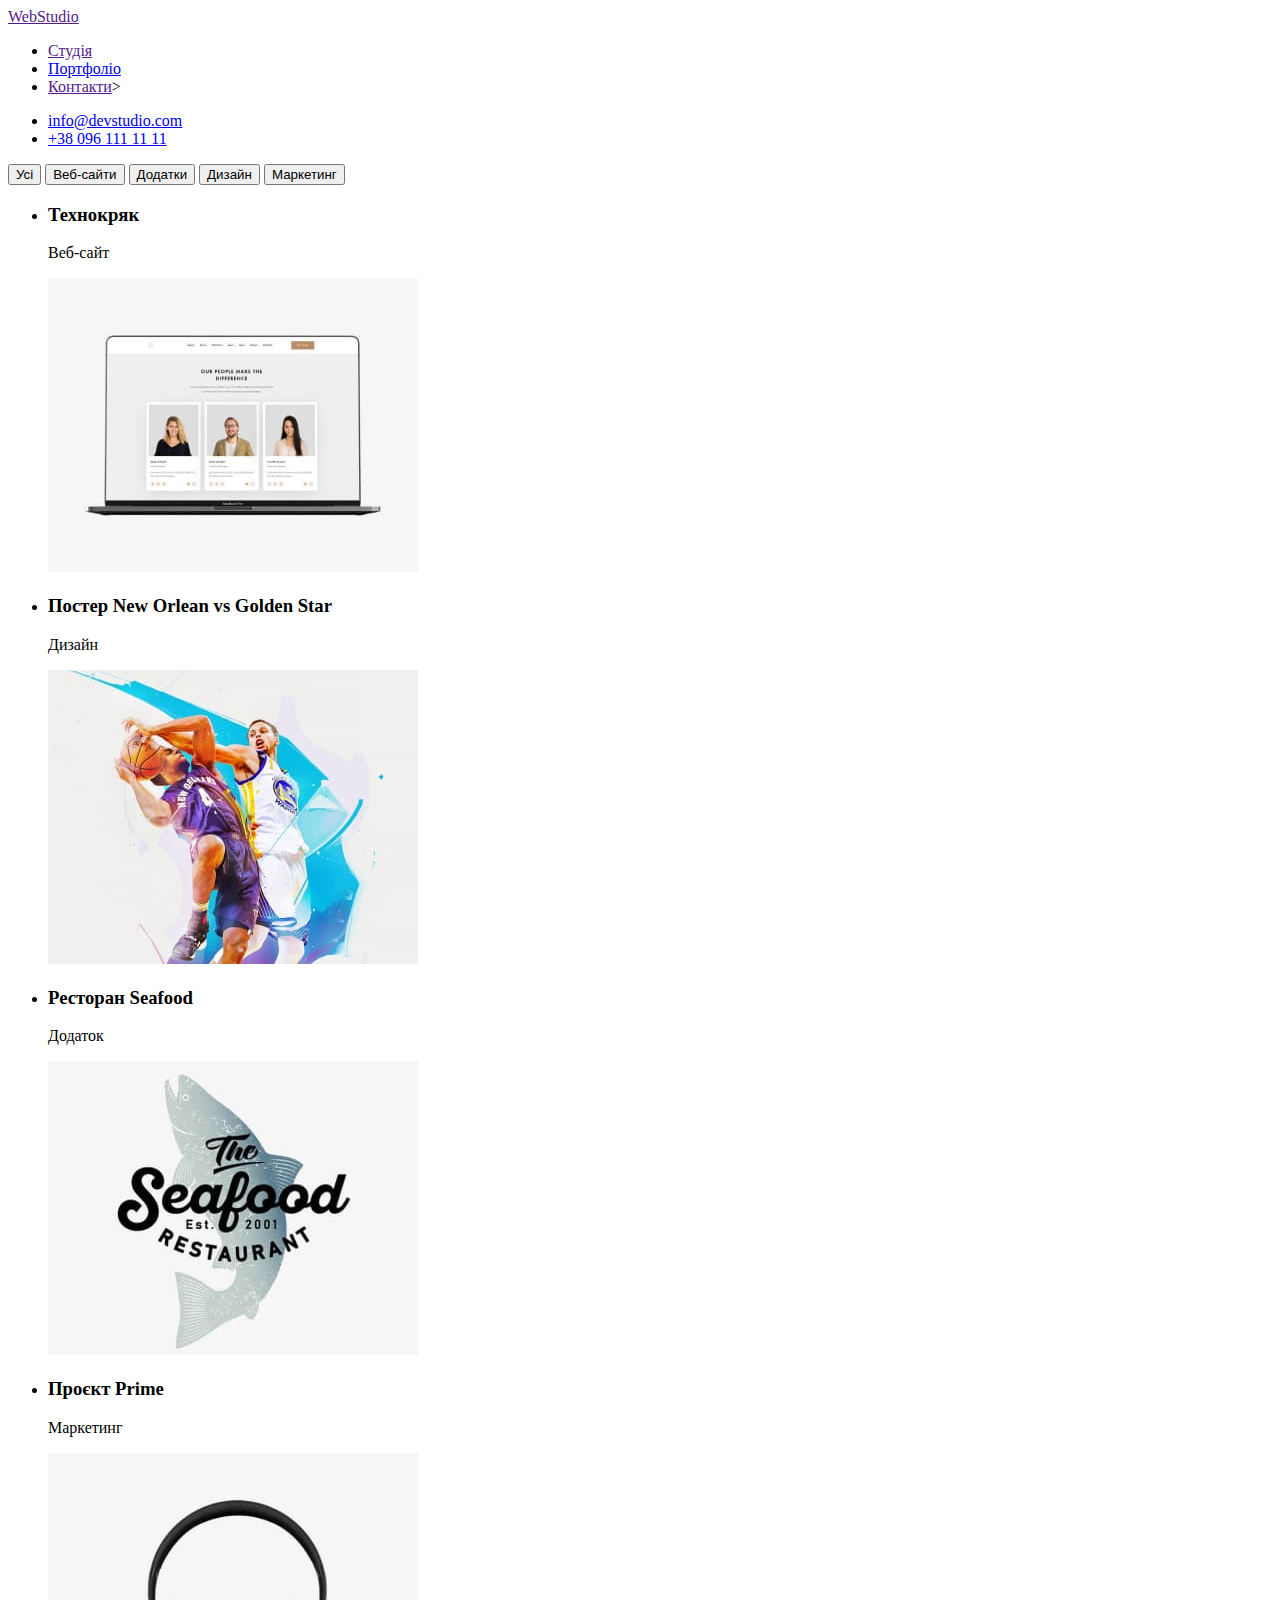
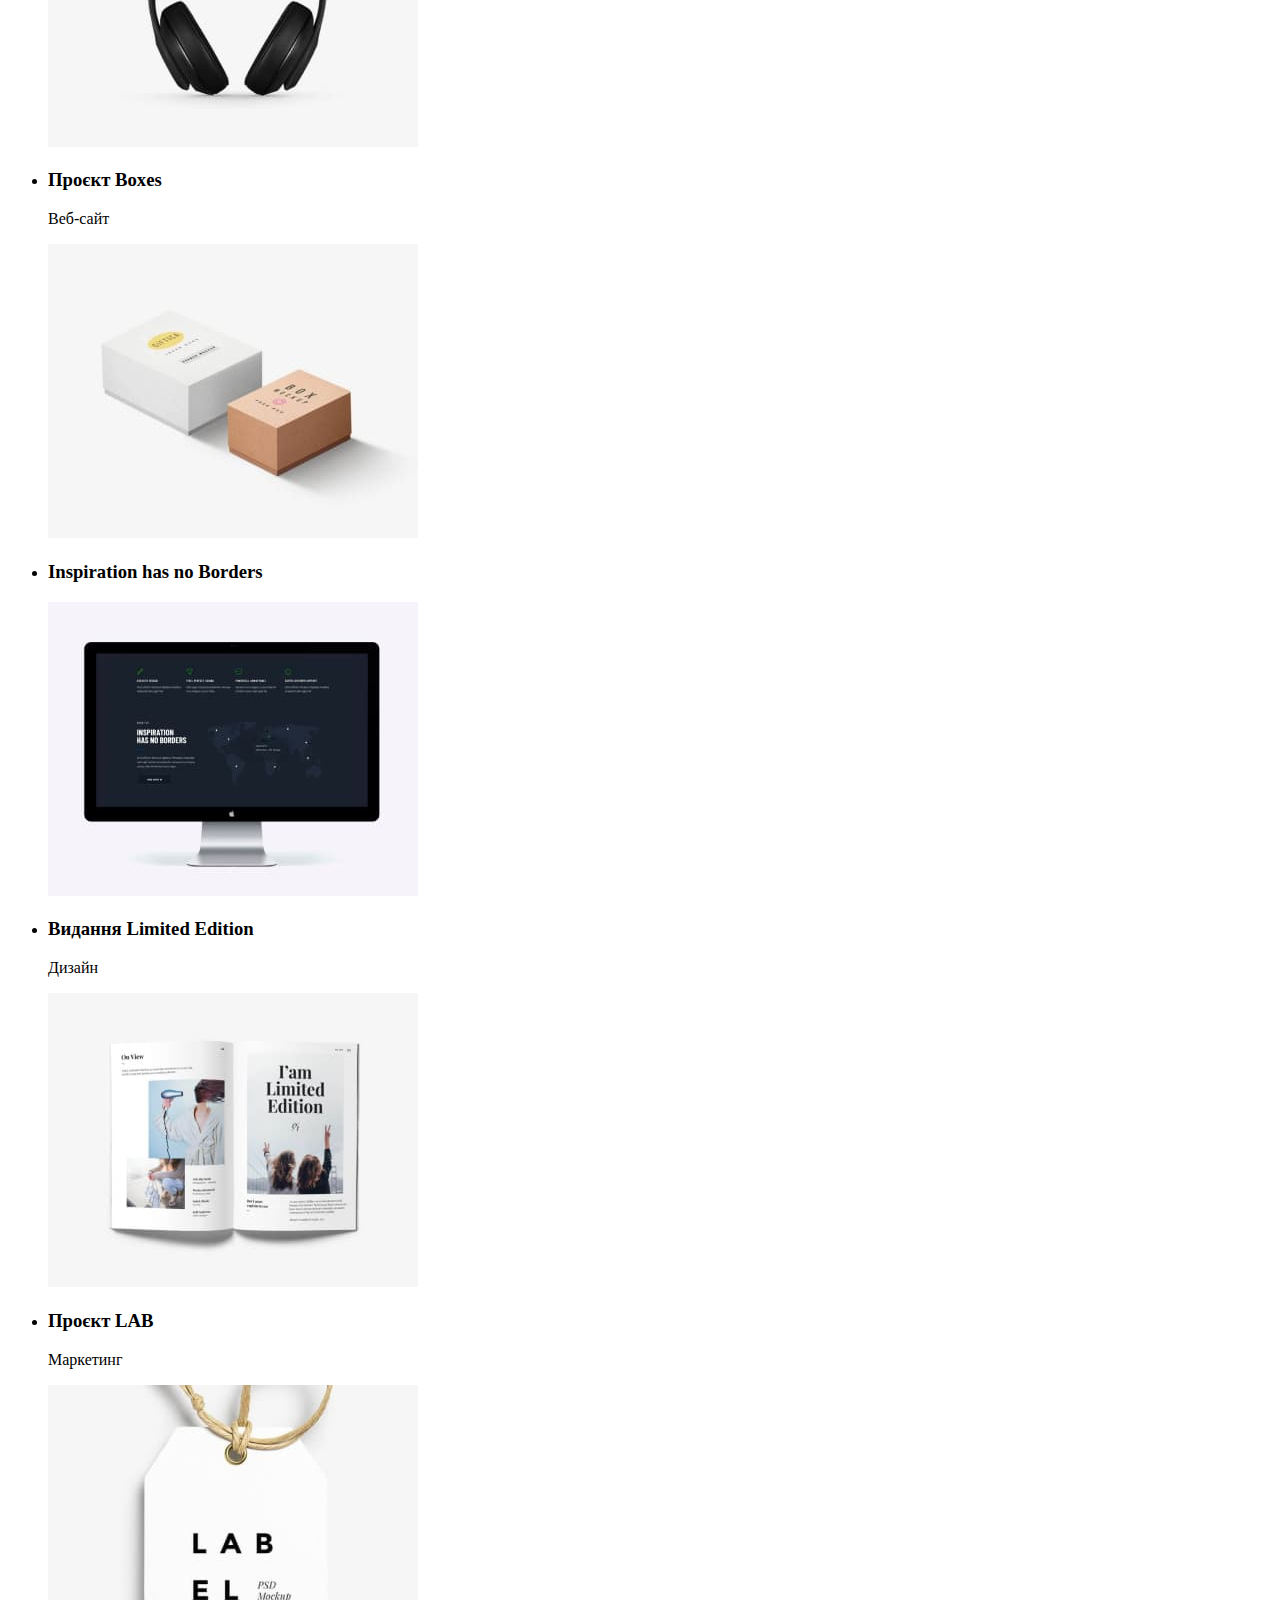
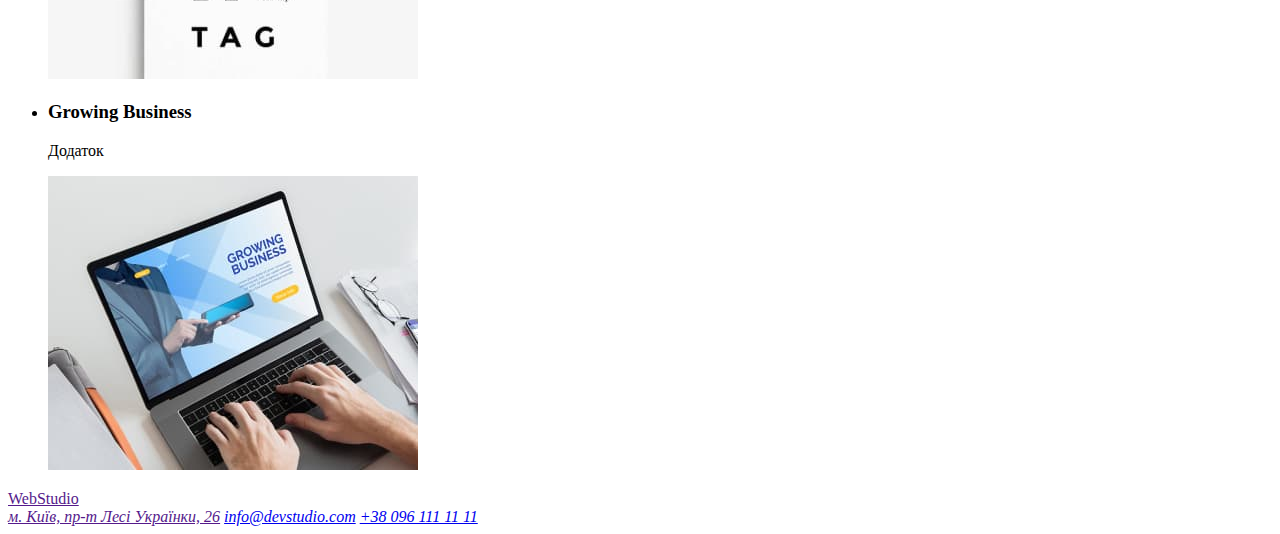
==== portfolio.html @ 97c20c34 "Розмітка сторінки portfolio.html" ====
<!DOCTYPE html>
<html lang="uk">
  <head>
    <meta charset="UTF-8" />
    <meta http-equiv="X-UA-Compatible" content="IE=edge" />
    <meta name="viewport" content="width=device-width, initial-scale=1.0" />
    <title>Document</title>
    <link rel="stylesheet" href="./css/styles.css" />
  </head>
  <body>
    <!--Верхня лінія-->
    <header>
      <nav>
        <a href="" lang="en">WebStudio</a>
        <ul>
          <li><a href="">Студія</a></li>
          <li><a href="./portfolio.html">Портфоліо</a></li>
          <li><a href="">Контакти</a>></li>
        </ul>
      </nav>
      <ul>
        <li><a href="mailto:info@devstudio.com">info@devstudio.com</a></li>
        <li><a href="tel:+380961111111">+38 096 111 11 11</a></li>
      </ul>
    </header>

    <main>
      <section>
        <button type="button">Усі</button>
        <button type="button">Веб-сайти</button>
        <button type="button">Додатки</button>
        <button type="button">Дизайн</button>
        <button type="button">Маркетинг</button>
      </section>
      <section>
        <ul>
          <li>
            <h3>Технокряк</h3>
            <p>Веб-сайт</p>
            <img src="./images/technoquack.jpg" alt="Технокряк" width="370" />
          </li>
          <li>
            <h3>Постер New Orlean vs Golden Star</h3>
            <p>Дизайн</p>
            <img src="./images/poster.jpg" alt="Постер New Orlean vs Golden Star" width="370" />
          </li>
          <li>
            <h3>Ресторан Seafood</h3>
            <p>Додаток</p>
            <img src="./images/restaurant.jpg" alt="Ресторан Seafood" width="370" />
          </li>
          <li>
            <h3>Проєкт Prime</h3>
            <p>Маркетинг</p>
            <img src="./images/prime.jpg" alt="Проєкт Prime" width="370" />
          </li>
          <li>
            <h3>Проєкт Boxes</h3>
            <p>Веб-сайт</p>
            <img src="./images/boxes.jpg" alt="Проєкт Boxes" width="370" />
          </li>
          <li>
            <h3>Inspiration has no Borders</h3>
            <p></p>
            <img src="./images/inspiration.jpg" alt="Inspiration has no Borders" width="370" />
          </li>
          <li>
            <h3>Видання Limited Edition</h3>
            <p>Дизайн</p>
            <img src="./images/publishing-house.jpg" alt="Видання Limited Edition" width="370" />
          </li>
          <li>
            <h3>Проєкт LAB</h3>
            <p>Маркетинг</p>
            <img src="./images/lab.jpg" alt="Проєкт LAB" width="370" />
          </li>
          <li>
            <h3>Growing Business</h3>
            <p>Додаток</p>
            <img src="./images/growing-business.jpg" alt="Growing Business" width="370" />
          </li>
        </ul>
      </section>
    </main>

    <!--Підвал-->
    <footer>
      <a href="" lang="en">WebStudio</a>
      <address>
        <a href="">м. Київ, пр-т Лесі Українки, 26</a>
        <a href="mailto:info@devstudio.com">info@devstudio.com</a>
        <a href="tel:+380961111111">+38 096 111 11 11</a>
      </address>
    </footer>
  </body>
</html>
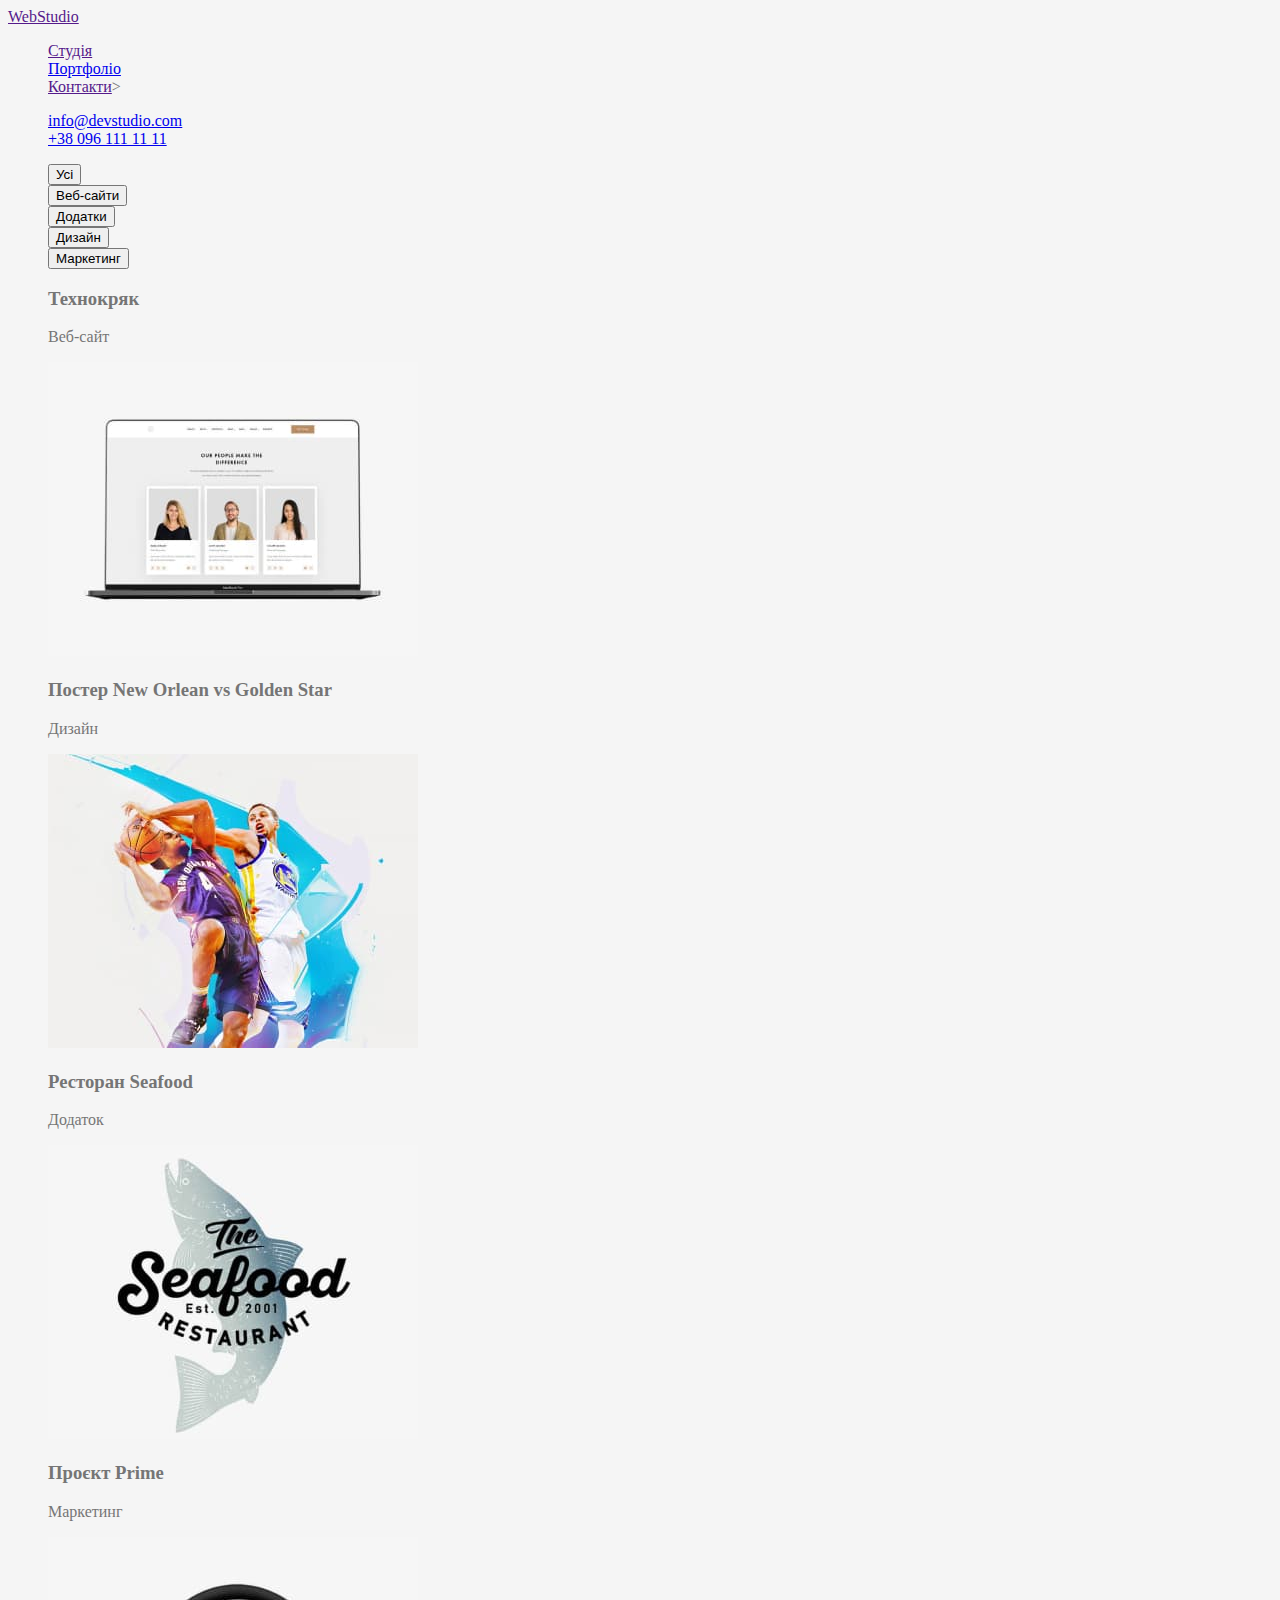
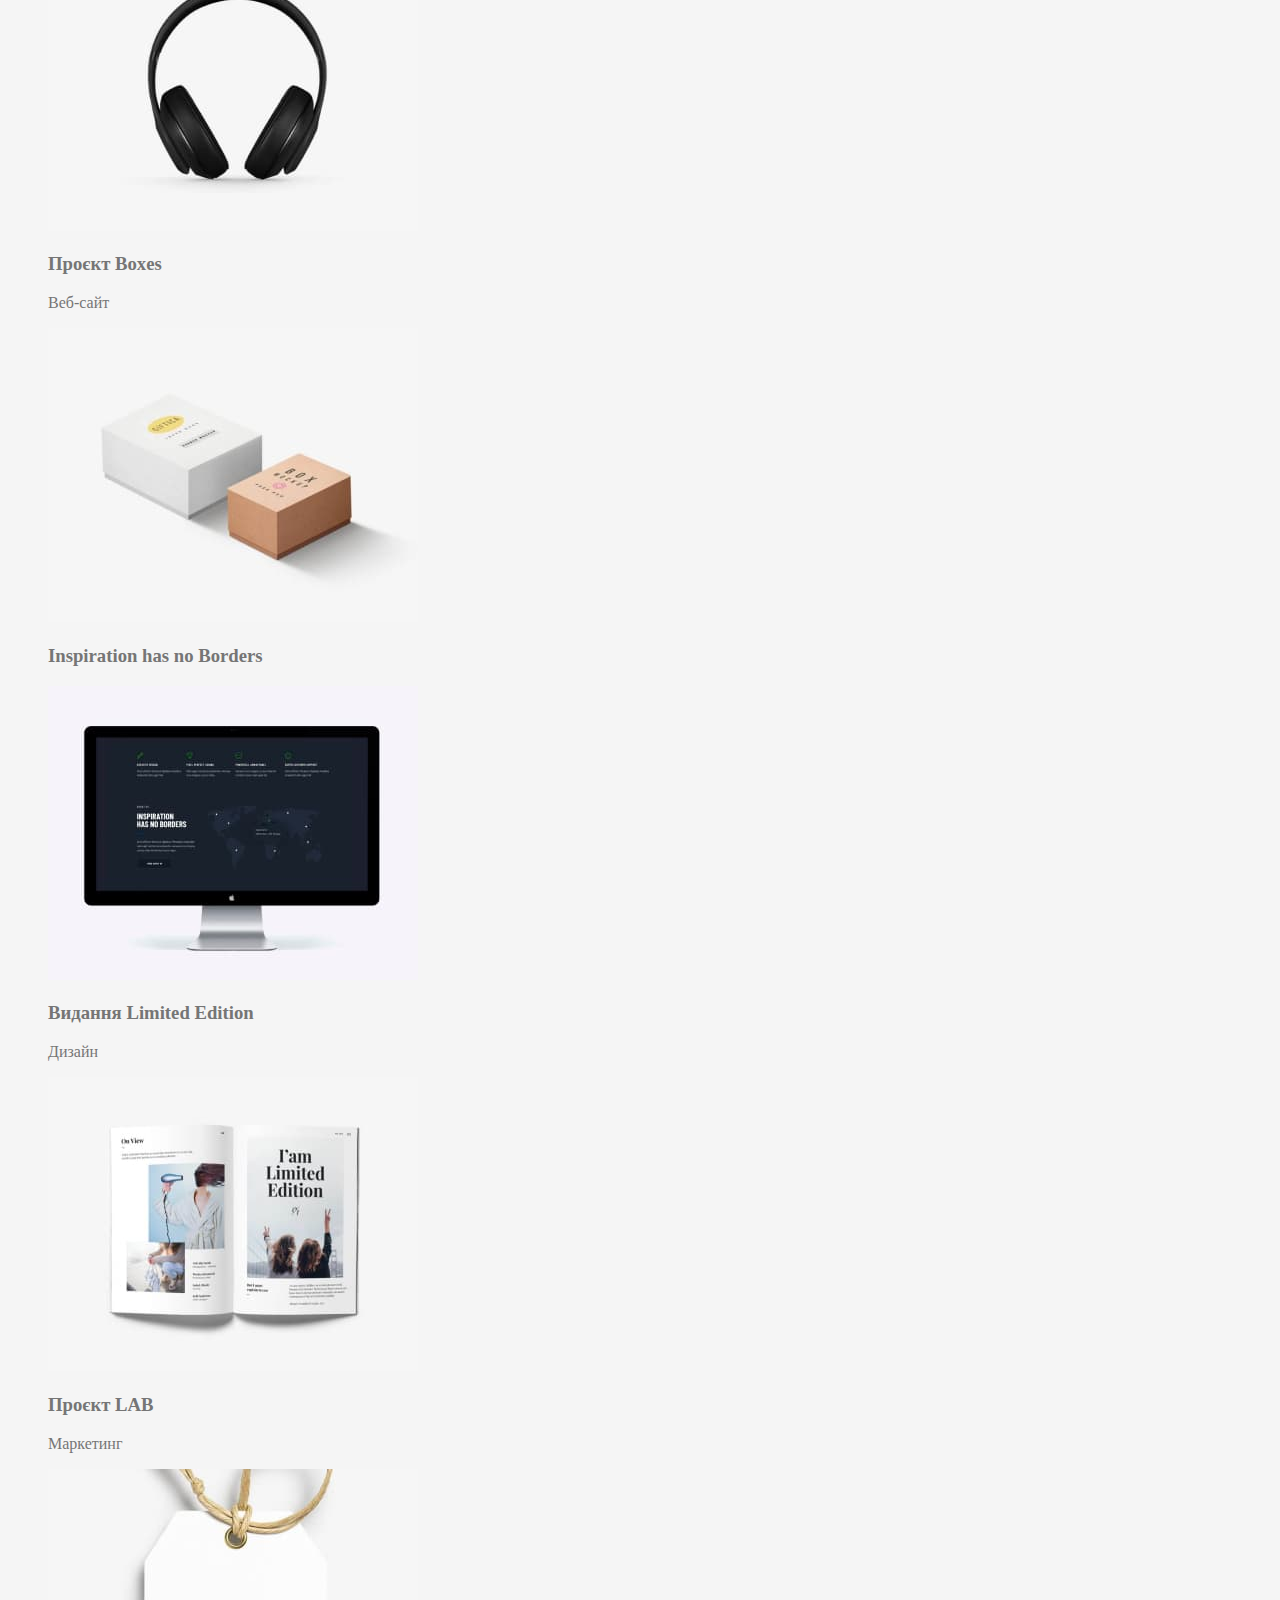
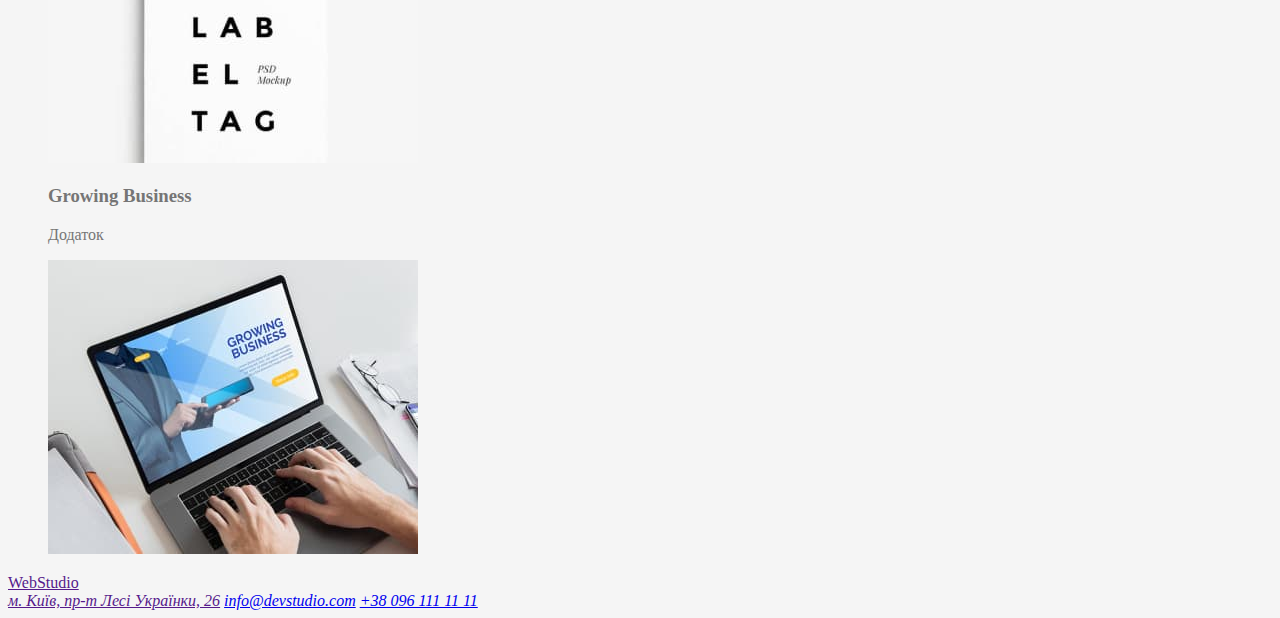
==== commit 6677ba14: "Додавання класу в html, оформлення шапки css" ====
--- a/portfolio.html
+++ b/portfolio.html
@@ -24,14 +24,19 @@
       </ul>
     </header>
 
-    <main>
+    <main>      
+      <!--<h1>Фільтри</h1>-->      
       <section>
-        <button type="button">Усі</button>
-        <button type="button">Веб-сайти</button>
-        <button type="button">Додатки</button>
-        <button type="button">Дизайн</button>
-        <button type="button">Маркетинг</button>
+        <ul>
+          <li><button type="button">Усі</button></li>
+          <li><button type="button">Веб-сайти</button></li>
+          <li><button type="button">Додатки</button></li>
+          <li><button type="button">Дизайн</button></li>
+          <li><button type="button">Маркетинг</button></li>
+        </ul>
       </section>
+      
+      <!--<h2>Проекти</h2>-->
       <section>
         <ul>
           <li>
@@ -42,12 +47,20 @@
           <li>
             <h3>Постер New Orlean vs Golden Star</h3>
             <p>Дизайн</p>
-            <img src="./images/poster.jpg" alt="Постер New Orlean vs Golden Star" width="370" />
+            <img
+              src="./images/poster.jpg"
+              alt="Постер New Orlean vs Golden Star"
+              width="370"
+            />
           </li>
           <li>
             <h3>Ресторан Seafood</h3>
             <p>Додаток</p>
-            <img src="./images/restaurant.jpg" alt="Ресторан Seafood" width="370" />
+            <img
+              src="./images/restaurant.jpg"
+              alt="Ресторан Seafood"
+              width="370"
+            />
           </li>
           <li>
             <h3>Проєкт Prime</h3>
@@ -62,12 +75,20 @@
           <li>
             <h3>Inspiration has no Borders</h3>
             <p></p>
-            <img src="./images/inspiration.jpg" alt="Inspiration has no Borders" width="370" />
+            <img
+              src="./images/inspiration.jpg"
+              alt="Inspiration has no Borders"
+              width="370"
+            />
           </li>
           <li>
             <h3>Видання Limited Edition</h3>
             <p>Дизайн</p>
-            <img src="./images/publishing-house.jpg" alt="Видання Limited Edition" width="370" />
+            <img
+              src="./images/publishing-house.jpg"
+              alt="Видання Limited Edition"
+              width="370"
+            />
           </li>
           <li>
             <h3>Проєкт LAB</h3>
@@ -77,7 +98,11 @@
           <li>
             <h3>Growing Business</h3>
             <p>Додаток</p>
-            <img src="./images/growing-business.jpg" alt="Growing Business" width="370" />
+            <img
+              src="./images/growing-business.jpg"
+              alt="Growing Business"
+              width="370"
+            />
           </li>
         </ul>
       </section>
--- a/css/styles.css
+++ b/css/styles.css
@@ -0,0 +1,53 @@
+/*колір заголовків (крім h1), лого в шапці та силок #212121; */
+/*акцент #2196F3; */
+/* колір h1, лого в футері та адреси #FFFFFF; */
+/*колір основного тексту та телефону в шапці #757575; */
+/*колір телефону та ел.адреси в футері rgba(255, 255, 255, 0.6);*/
+/*колір основного фону #F5F5F5;*/
+/*колір шапки та футера #2F303A;*/
+/*вторинний колір фону #F5F4FA;*/
+
+body {
+  font-family: 'Roboto';  
+  background-color: #F5F5F5;
+  color: #757575;
+}
+
+/*Верхня лінія*/
+.logo {
+  color: #2196F3;
+  font-family: 'Raleway';
+  font-weight: 700;
+}
+
+.logo-header {
+  color: #000000;
+}
+
+.site-nav .link {
+  color: #212121;
+}
+
+.site-nav,
+.link:hover,
+.link:focus {
+  color: #2196F3;
+}
+
+.contacts a {
+  color: #757575;
+}
+
+.contacts-link:hover,
+.contacts-link:focus {
+  color: #2196F3;
+}
+
+ul {
+  list-style: none;
+}
+
+/*Шапка*/
+.hero-title, .hero-button {
+  color: #FFFFFF;
+}
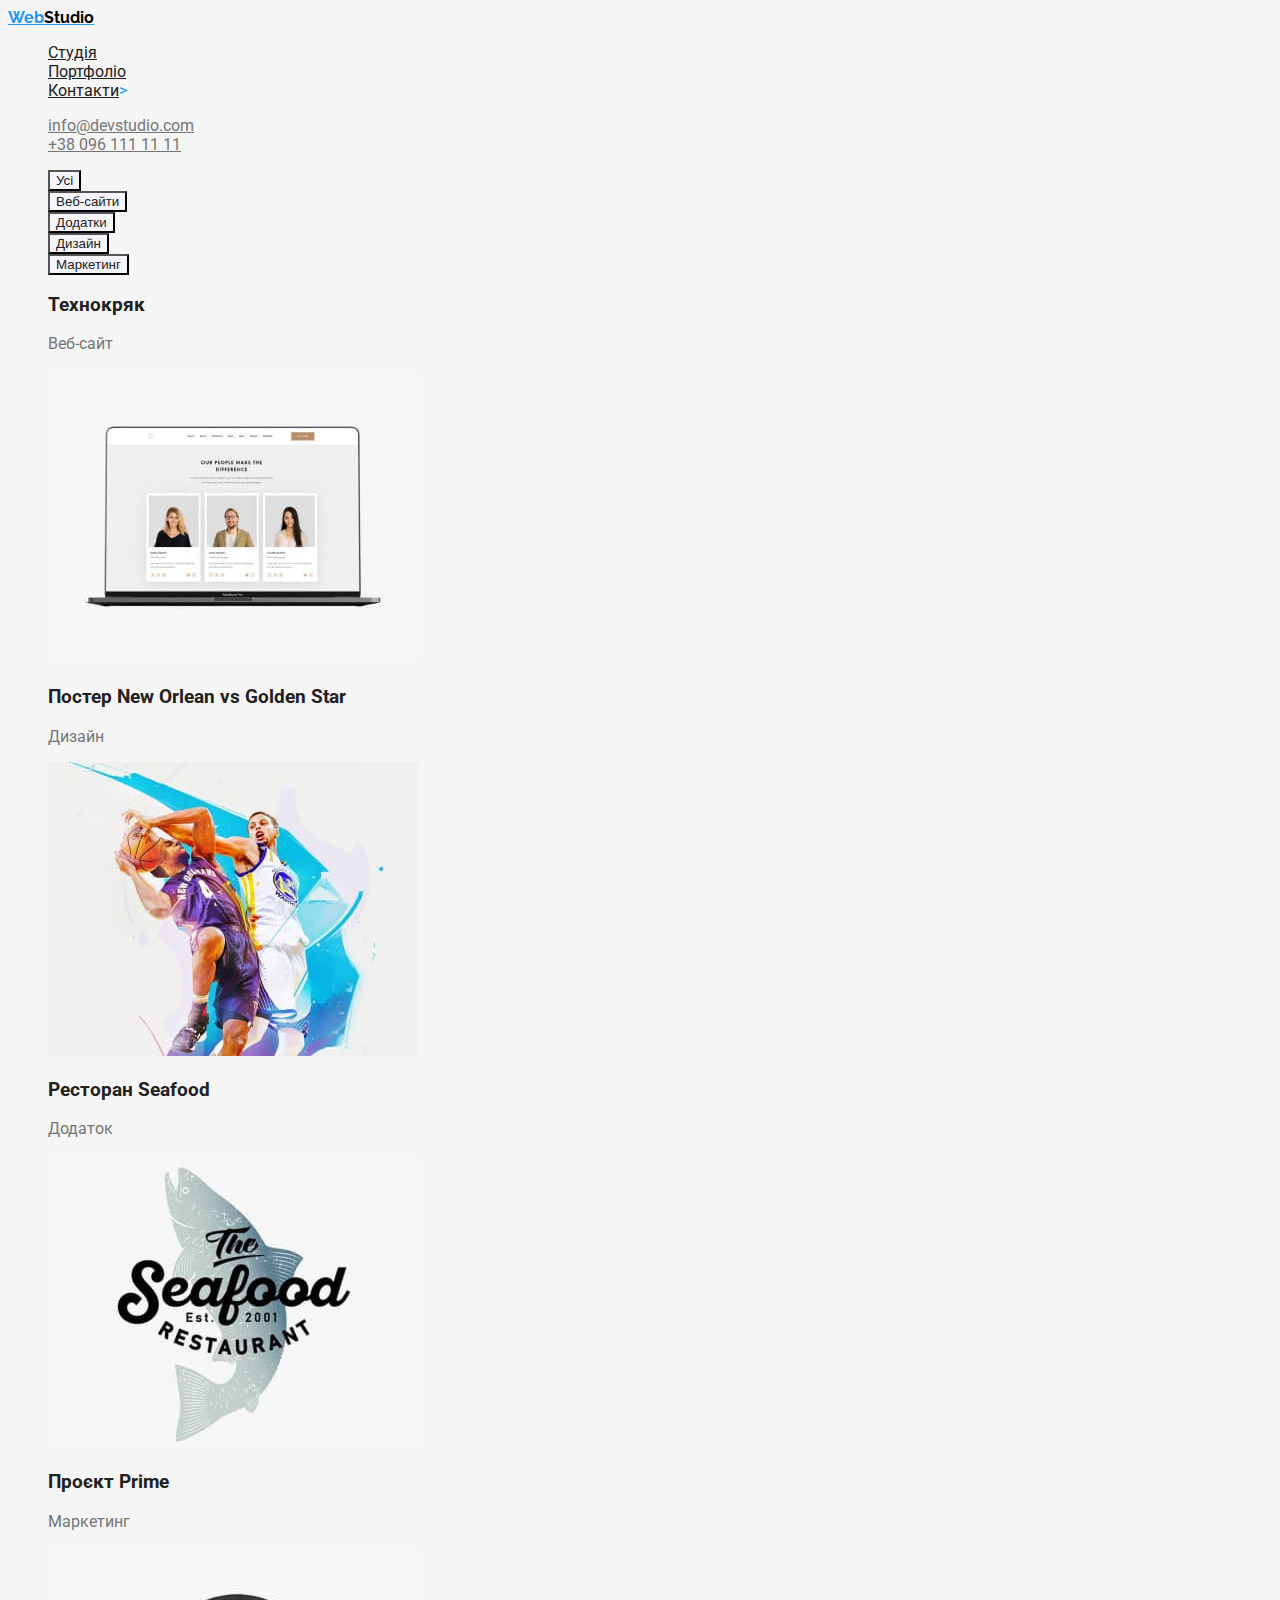
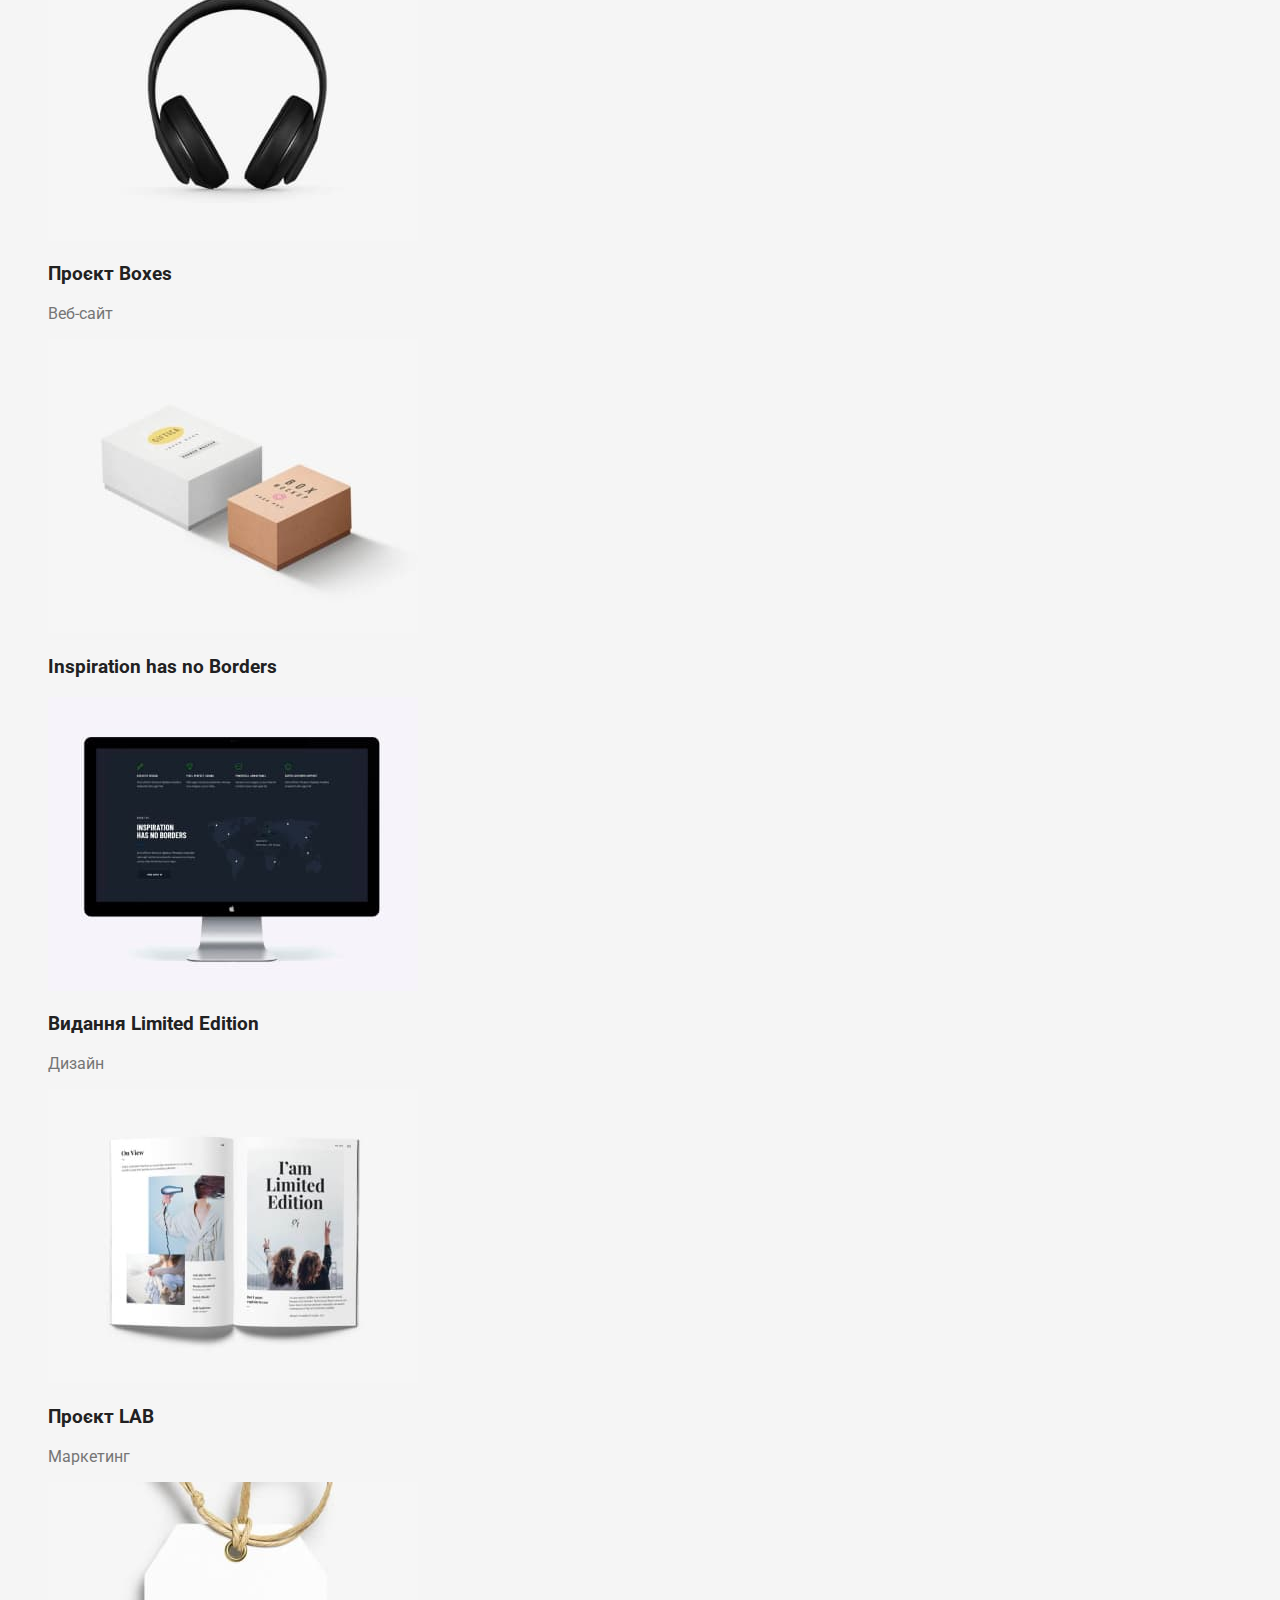
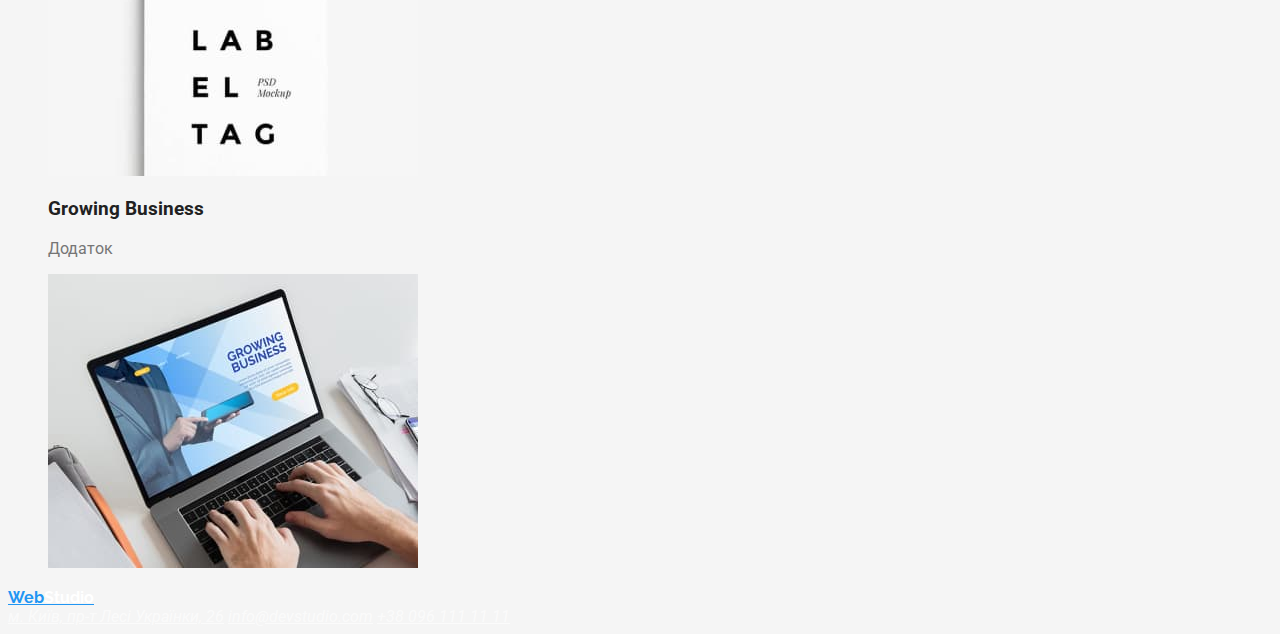
==== commit b3126f99: "Внесення змін в головну сторінку, html" ====
--- a/portfolio.html
+++ b/portfolio.html
@@ -4,48 +4,54 @@
     <meta charset="UTF-8" />
     <meta http-equiv="X-UA-Compatible" content="IE=edge" />
     <meta name="viewport" content="width=device-width, initial-scale=1.0" />
-    <title>Document</title>
+    <title>Портфоліо</title>
+    <link rel="preconnect" href="https://fonts.googleapis.com" />
+    <link rel="preconnect" href="https://fonts.gstatic.com" crossorigin />
+    <link
+      href="https://fonts.googleapis.com/css2?family=Raleway:wght@700&family=Roboto:wght@400;500;700;900&display=swap"
+      rel="stylesheet"
+    />
     <link rel="stylesheet" href="./css/styles.css" />
   </head>
   <body>
     <!--Верхня лінія-->
     <header>
       <nav>
-        <a href="" lang="en">WebStudio</a>
-        <ul>
-          <li><a href="">Студія</a></li>
-          <li><a href="./portfolio.html">Портфоліо</a></li>
-          <li><a href="">Контакти</a>></li>
+        <a href="" class="logo" lang="en">Web<span class="logo-header">Studio</span></a>
+        <ul class="site-nav">
+          <li><a href="" class="link">Студія</a></li>
+          <li><a href="./portfolio.html" class="link">Портфоліо</a></li>
+          <li><a href="" class="link">Контакти</a>></li>
         </ul>
       </nav>
-      <ul>
-        <li><a href="mailto:info@devstudio.com">info@devstudio.com</a></li>
-        <li><a href="tel:+380961111111">+38 096 111 11 11</a></li>
+      <ul class="contacts">
+        <li><a href="mailto:info@devstudio.com" class="contacts-link">info@devstudio.com</a></li>
+        <li><a href="tel:+380961111111" class="contacts-link">+38 096 111 11 11</a></li>
       </ul>
     </header>
 
     <main>      
       <!--<h1>Фільтри</h1>-->      
-      <section>
-        <ul>
-          <li><button type="button">Усі</button></li>
-          <li><button type="button">Веб-сайти</button></li>
-          <li><button type="button">Додатки</button></li>
-          <li><button type="button">Дизайн</button></li>
-          <li><button type="button">Маркетинг</button></li>
+      <section class="section">
+        <ul class="section-filters">
+          <li><button type="button" class="button-filters">Усі</button></li>
+          <li><button type="button" class="button-filters">Веб-сайти</button></li>
+          <li><button type="button" class="button-filters">Додатки</button></li>
+          <li><button type="button" class="button-filters">Дизайн</button></li>
+          <li><button type="button" class="button-filters">Маркетинг</button></li>
         </ul>
       </section>
       
       <!--<h2>Проекти</h2>-->
-      <section>
+      <section class="section">
         <ul>
           <li>
-            <h3>Технокряк</h3>
+            <h3 class="section-title">Технокряк</h3>
             <p>Веб-сайт</p>
             <img src="./images/technoquack.jpg" alt="Технокряк" width="370" />
           </li>
           <li>
-            <h3>Постер New Orlean vs Golden Star</h3>
+            <h3 class="section-title">Постер New Orlean vs Golden Star</h3>
             <p>Дизайн</p>
             <img
               src="./images/poster.jpg"
@@ -54,7 +60,7 @@
             />
           </li>
           <li>
-            <h3>Ресторан Seafood</h3>
+            <h3 class="section-title">Ресторан Seafood</h3>
             <p>Додаток</p>
             <img
               src="./images/restaurant.jpg"
@@ -63,17 +69,17 @@
             />
           </li>
           <li>
-            <h3>Проєкт Prime</h3>
+            <h3 class="section-title">Проєкт Prime</h3>
             <p>Маркетинг</p>
             <img src="./images/prime.jpg" alt="Проєкт Prime" width="370" />
           </li>
           <li>
-            <h3>Проєкт Boxes</h3>
+            <h3 class="section-title">Проєкт Boxes</h3>
             <p>Веб-сайт</p>
             <img src="./images/boxes.jpg" alt="Проєкт Boxes" width="370" />
           </li>
           <li>
-            <h3>Inspiration has no Borders</h3>
+            <h3 class="section-title">Inspiration has no Borders</h3>
             <p></p>
             <img
               src="./images/inspiration.jpg"
@@ -82,7 +88,7 @@
             />
           </li>
           <li>
-            <h3>Видання Limited Edition</h3>
+            <h3 class="section-title">Видання Limited Edition</h3>
             <p>Дизайн</p>
             <img
               src="./images/publishing-house.jpg"
@@ -91,12 +97,12 @@
             />
           </li>
           <li>
-            <h3>Проєкт LAB</h3>
+            <h3 class="section-title">Проєкт LAB</h3>
             <p>Маркетинг</p>
             <img src="./images/lab.jpg" alt="Проєкт LAB" width="370" />
           </li>
           <li>
-            <h3>Growing Business</h3>
+            <h3 class="section-title">Growing Business</h3>
             <p>Додаток</p>
             <img
               src="./images/growing-business.jpg"
@@ -110,11 +116,11 @@
 
     <!--Підвал-->
     <footer>
-      <a href="" lang="en">WebStudio</a>
+      <a href="" class="logo" lang="en">Web<span class="foorer-logo">Studio</span></a>
       <address>
-        <a href="">м. Київ, пр-т Лесі Українки, 26</a>
-        <a href="mailto:info@devstudio.com">info@devstudio.com</a>
-        <a href="tel:+380961111111">+38 096 111 11 11</a>
+        <a href="" class="addres">м. Київ, пр-т Лесі Українки, 26</a>
+        <a href="mailto:info@devstudio.com" class="nav-link">info@devstudio.com</a>
+        <a href="tel:+380961111111" class="nav-link">+38 096 111 11 11</a>
       </address>
     </footer>
   </body>
--- a/css/styles.css
+++ b/css/styles.css
@@ -1,21 +1,28 @@
-/*колір заголовків (крім h1), лого в шапці та силок #212121; */
+/*основний колір #212121; */
+/*вторинний колір #757575; */
 /*акцент #2196F3; */
 /* колір h1, лого в футері та адреси #FFFFFF; */
-/*колір основного тексту та телефону в шапці #757575; */
 /*колір телефону та ел.адреси в футері rgba(255, 255, 255, 0.6);*/
 /*колір основного фону #F5F5F5;*/
 /*колір шапки та футера #2F303A;*/
 /*вторинний колір фону #F5F4FA;*/
 
+:root {
+  --primary-text-color: #212121;
+  --title-text-color: #757575;
+  --accent-color: #2196F3;
+  --primary-bg-color: #F5F5F5;
+}
+
 body {
   font-family: 'Roboto';  
-  background-color: #F5F5F5;
-  color: #757575;
+  background-color: var(--primary-bg-color);
+  color: var(--title-text-color);
 }
 
 /*Верхня лінія*/
 .logo {
-  color: #2196F3;
+  color: var(--accent-color);
   font-family: 'Raleway';
   font-weight: 700;
 }
@@ -24,23 +31,26 @@
   color: #000000;
 }
 
-.site-nav .link {
-  color: #212121;
+.site-nav .link,
+.section .section-title,
+.section .header,
+.section .button {
+  color: var(--primary-text-color);
 }
 
 .site-nav,
 .link:hover,
 .link:focus {
-  color: #2196F3;
+  color: var(--accent-color);
 }
 
-.contacts a {
-  color: #757575;
+.contacts .contacts-link {
+  color: var(--title-text-color);
 }
 
 .contacts-link:hover,
 .contacts-link:focus {
-  color: #2196F3;
+  color: var(--accent-color);
 }
 
 ul {
@@ -48,6 +58,43 @@
 }
 
 /*Шапка*/
-.hero-title, .hero-button {
+.hero-title,
+.foorer-logo {
   color: #FFFFFF;
 }
+
+.hero-button {
+  color: #FFFFFF;
+  background-color: var(--accent-color);
+}
+
+.hero-button:hover,
+.hero-button:focus {
+  color: var(--primary-text-color);
+  background-color: #F5F4FA;
+}
+
+/*Футер*/
+.addres,
+.nav-link {
+  color: rgba(255, 255, 255, 0.6);
+}
+
+.addres:hover,
+.addres:focus,
+.nav-link:hover,
+.nav-link:focus {
+  color: var(--accent-color);
+}
+
+/*Фільтри*/
+.section-filters .button-filters {
+  color: var(--primary-text-color);
+  background-color: #F5F4FA;
+}
+
+.section-filters .button-filters:hover,
+.button-filters:focus {
+  color: #FFFFFF;
+  background-color: var(--accent-color);
+}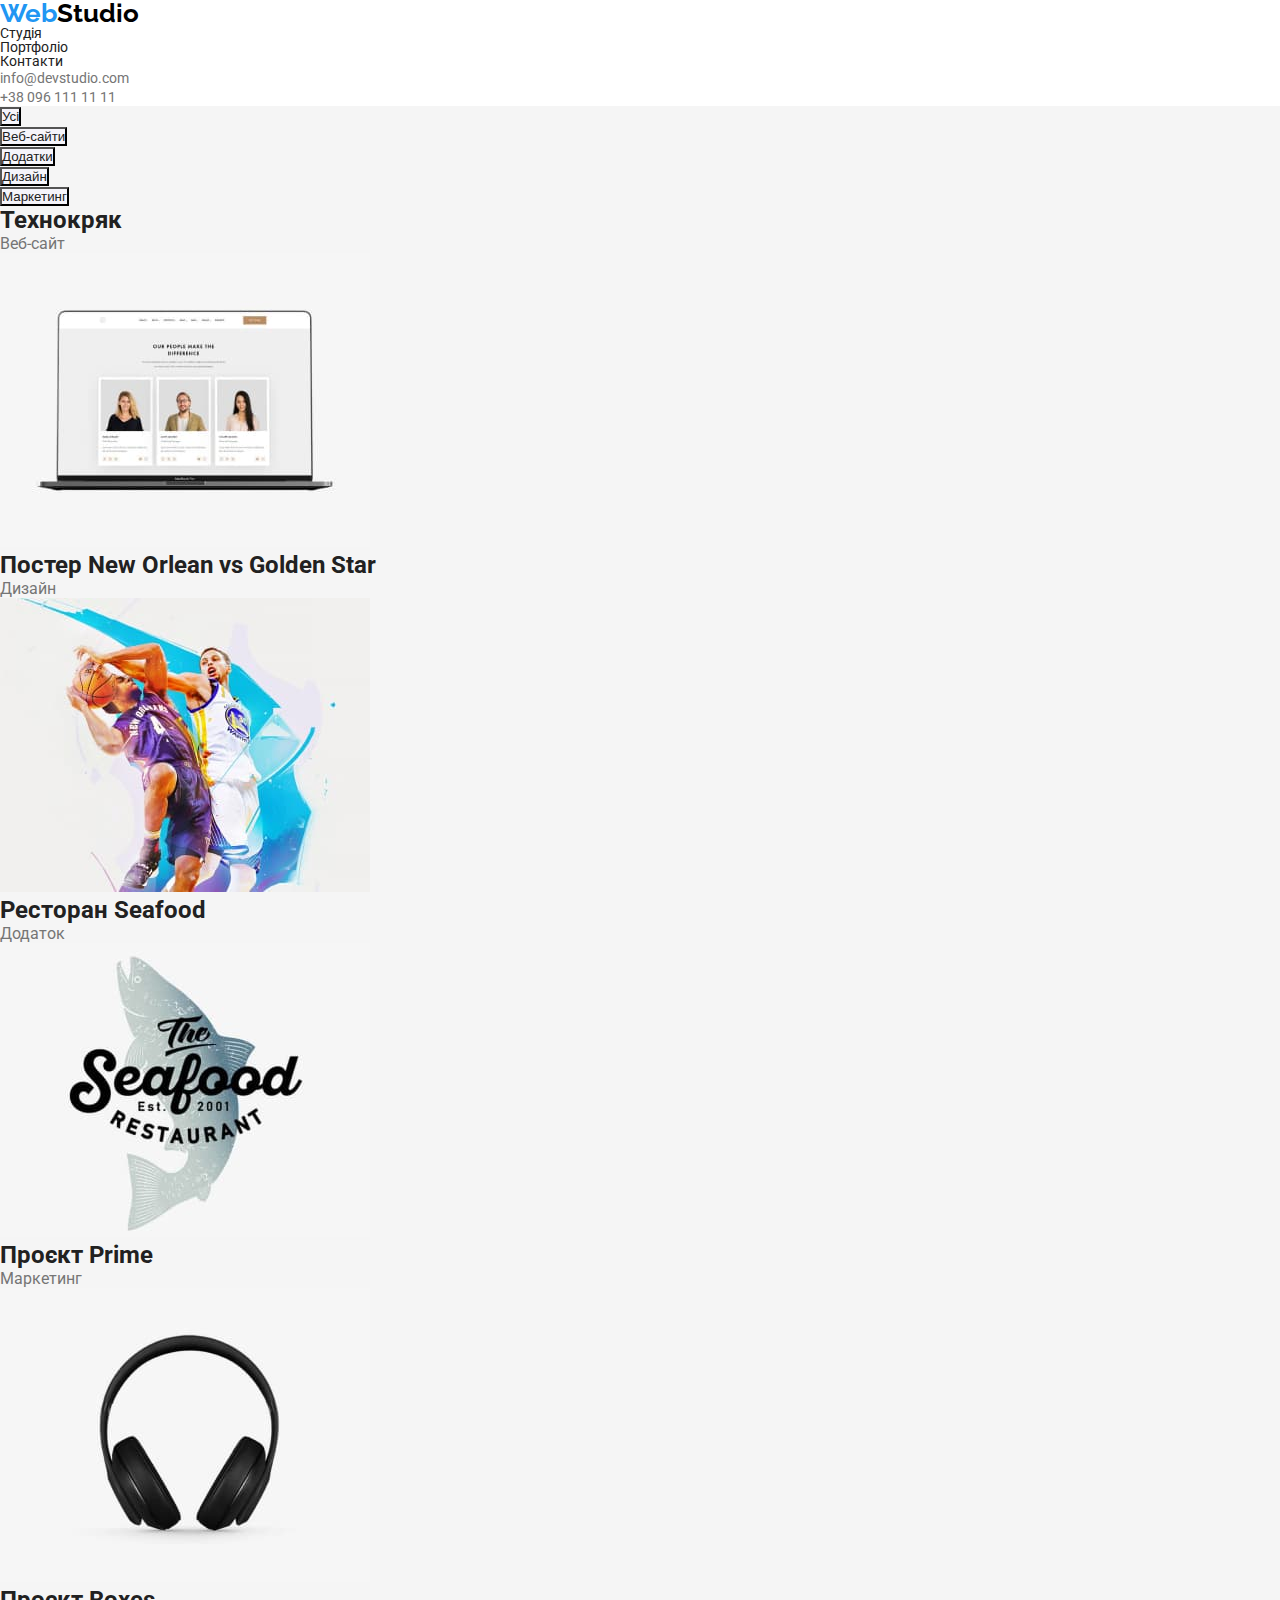
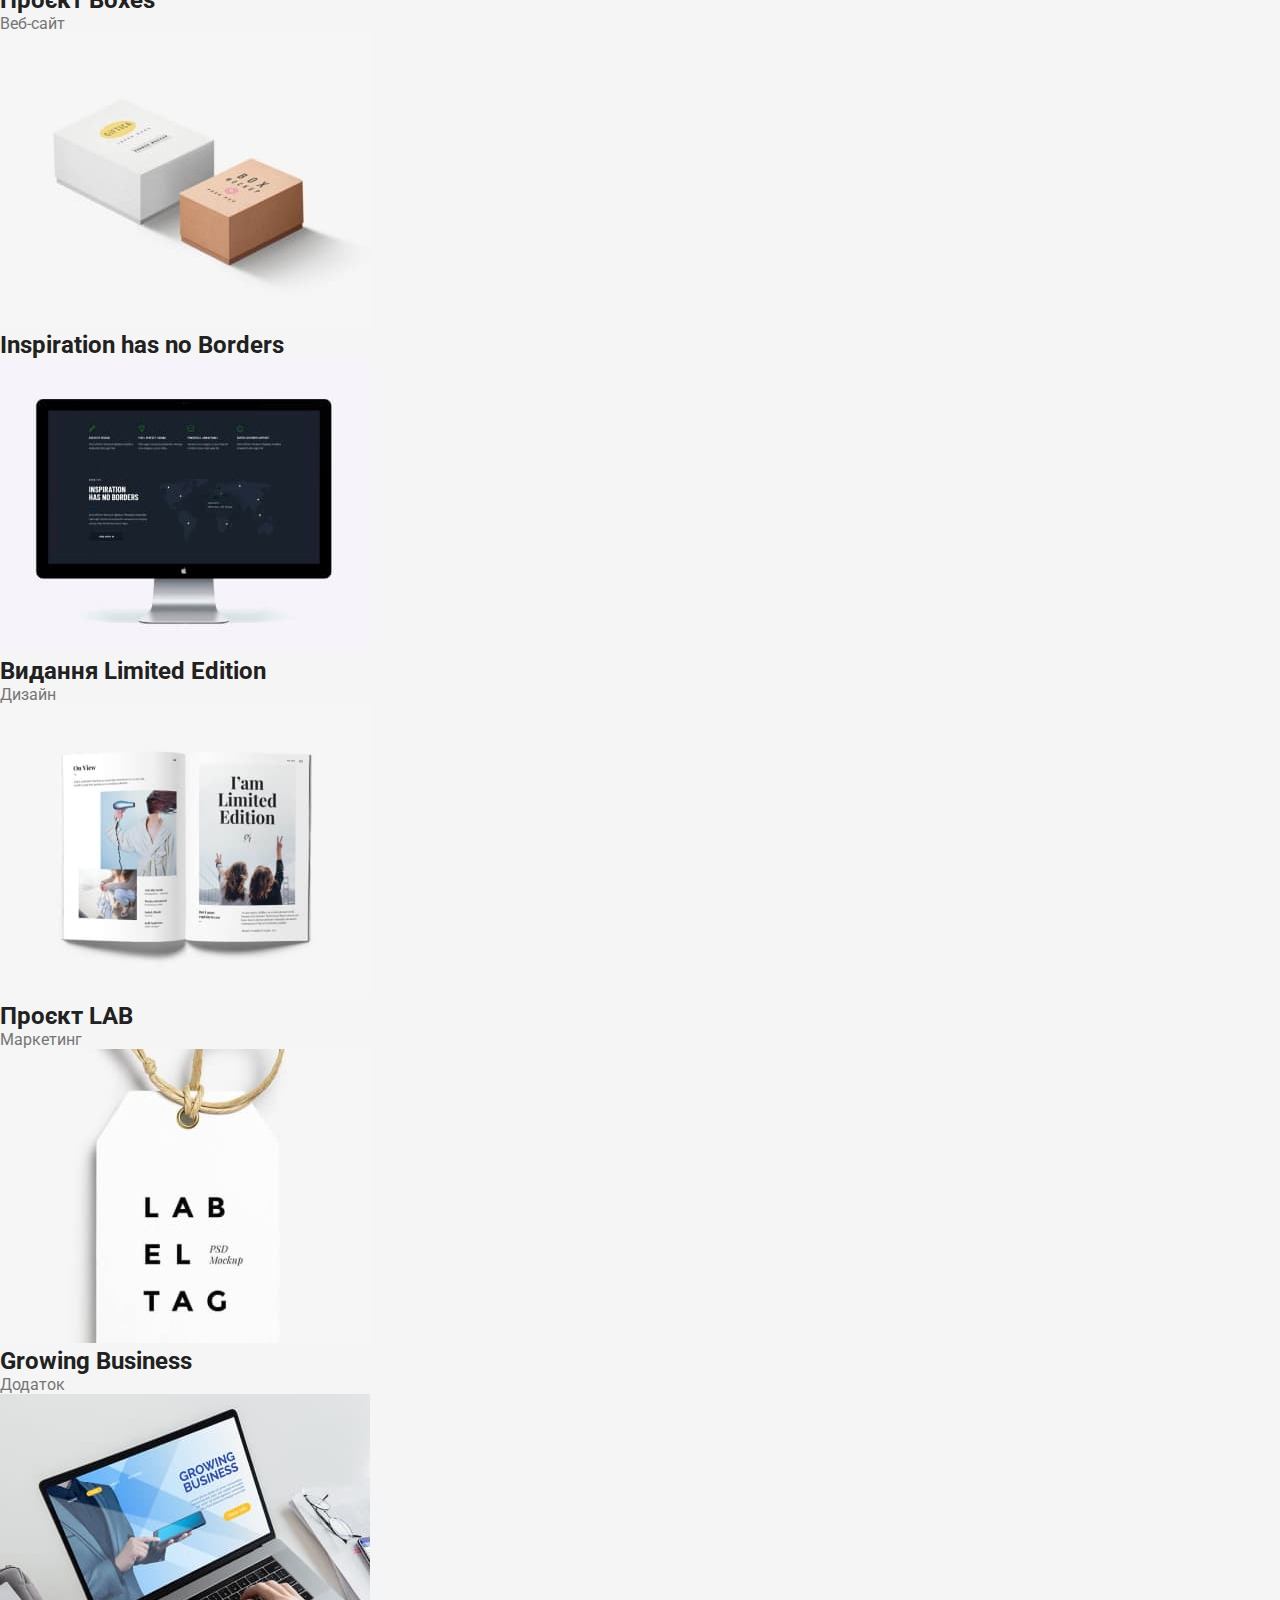
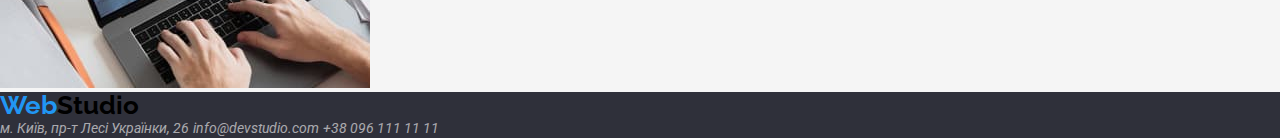
==== commit 7f95e35c: "Розділення по класах оформлення сторінки" ====
--- a/portfolio.html
+++ b/portfolio.html
@@ -15,13 +15,13 @@
   </head>
   <body>
     <!--Верхня лінія-->
-    <header>
+    <header class="header-nav">
       <nav>
         <a href="" class="logo" lang="en">Web<span class="logo-header">Studio</span></a>
         <ul class="site-nav">
           <li><a href="" class="link">Студія</a></li>
           <li><a href="./portfolio.html" class="link">Портфоліо</a></li>
-          <li><a href="" class="link">Контакти</a>></li>
+          <li><a href="" class="link">Контакти</a></li>
         </ul>
       </nav>
       <ul class="contacts">
@@ -42,16 +42,15 @@
         </ul>
       </section>
       
-      <!--<h2>Проекти</h2>-->
       <section class="section">
         <ul>
           <li>
-            <h3 class="section-title">Технокряк</h3>
+            <h2 class="section-title">Технокряк</h2>
             <p>Веб-сайт</p>
             <img src="./images/technoquack.jpg" alt="Технокряк" width="370" />
           </li>
           <li>
-            <h3 class="section-title">Постер New Orlean vs Golden Star</h3>
+            <h2 class="section-title">Постер New Orlean vs Golden Star</h2>
             <p>Дизайн</p>
             <img
               src="./images/poster.jpg"
@@ -60,7 +59,7 @@
             />
           </li>
           <li>
-            <h3 class="section-title">Ресторан Seafood</h3>
+            <h2 class="section-title">Ресторан Seafood</h2>
             <p>Додаток</p>
             <img
               src="./images/restaurant.jpg"
@@ -69,17 +68,17 @@
             />
           </li>
           <li>
-            <h3 class="section-title">Проєкт Prime</h3>
+            <h2 class="section-title">Проєкт Prime</h2>
             <p>Маркетинг</p>
             <img src="./images/prime.jpg" alt="Проєкт Prime" width="370" />
           </li>
           <li>
-            <h3 class="section-title">Проєкт Boxes</h3>
+            <h2 class="section-title">Проєкт Boxes</h2>
             <p>Веб-сайт</p>
             <img src="./images/boxes.jpg" alt="Проєкт Boxes" width="370" />
           </li>
           <li>
-            <h3 class="section-title">Inspiration has no Borders</h3>
+            <h2 class="section-title">Inspiration has no Borders</h2>
             <p></p>
             <img
               src="./images/inspiration.jpg"
@@ -88,7 +87,7 @@
             />
           </li>
           <li>
-            <h3 class="section-title">Видання Limited Edition</h3>
+            <h2 class="section-title">Видання Limited Edition</h2>
             <p>Дизайн</p>
             <img
               src="./images/publishing-house.jpg"
@@ -97,12 +96,12 @@
             />
           </li>
           <li>
-            <h3 class="section-title">Проєкт LAB</h3>
+            <h2 class="section-title">Проєкт LAB</h2>
             <p>Маркетинг</p>
             <img src="./images/lab.jpg" alt="Проєкт LAB" width="370" />
           </li>
           <li>
-            <h3 class="section-title">Growing Business</h3>
+            <h2 class="section-title">Growing Business</h2>
             <p>Додаток</p>
             <img
               src="./images/growing-business.jpg"
@@ -115,7 +114,7 @@
     </main>
 
     <!--Підвал-->
-    <footer>
+    <footer class="footer-nav">
       <a href="" class="logo" lang="en">Web<span class="foorer-logo">Studio</span></a>
       <address>
         <a href="" class="addres">м. Київ, пр-т Лесі Українки, 26</a>
--- a/css/styles.css
+++ b/css/styles.css
@@ -7,6 +7,11 @@
 /*колір шапки та футера #2F303A;*/
 /*вторинний колір фону #F5F4FA;*/
 
+/*
+font-family: 'Raleway', sans-serif;
+font-family: 'Roboto', sans-serif;
+*/
+
 :root {
   --primary-text-color: #212121;
   --title-text-color: #757575;
@@ -14,14 +19,35 @@
   --primary-bg-color: #F5F5F5;
 }
 
+* {
+  margin: 0;
+  padding: 0;
+}
+
 body {
-  font-family: 'Roboto';  
+  font-family: 'Roboto', sans-serif;
   background-color: var(--primary-bg-color);
-  color: var(--title-text-color);
+  color: var(--title-text-color);  
+}
+
+ul {
+  list-style: none;
 }
 
 /*Верхня лінія*/
+.header-nav {
+  background-color: #FFFFFF;
+}
+
+.header-nav a{
+  text-decoration: none;
+}
+
 .logo {
+  font-size: 26px;
+  line-height: 31px;
+  line-height: 100%;
+  letter-spacing: 3%;
   color: var(--accent-color);
   font-family: 'Raleway';
   font-weight: 700;
@@ -32,19 +58,28 @@
 }
 
 .site-nav .link,
-.section .section-title,
-.section .header,
-.section .button {
-  color: var(--primary-text-color);
+.section-filters .button {
+  color: var(--primary-text-color);
+}
+
+.site-nav {
+  font-size: 14px;
+  line-height: 16px;
+  line-height: 100%;
+  letter-spacing: 2%;
 }
 
 .site-nav,
 .link:hover,
-.link:focus {
+.link:focus {  
   color: var(--accent-color);
 }
 
 .contacts .contacts-link {
+  font-size: 14px;
+  line-height: 16px;
+  line-height: 100%;
+  letter-spacing: 2%;
   color: var(--title-text-color);
 }
 
@@ -53,17 +88,24 @@
   color: var(--accent-color);
 }
 
-ul {
-  list-style: none;
-}
-
 /*Шапка*/
-.hero-title,
-.foorer-logo {
+.hero {
+  background-color: #2F303A;
+}
+
+.hero-title {
+  font-size: 44px;
+  line-height: 60px;
+  line-height: 116%;
+  letter-spacing: 6%;
   color: #FFFFFF;
 }
 
 .hero-button {
+  font-size: 16px;
+  line-height: 30px;
+  line-height: 160%;
+  letter-spacing: 6%;
   color: #FFFFFF;
   background-color: var(--accent-color);
 }
@@ -74,10 +116,98 @@
   background-color: #F5F4FA;
 }
 
+
+
+/*Особливості*/
+/*.section-features {
+  background-color: var(--primary-bg-color);
+}*/
+
+.section-features .feature-title {
+  color: var(--primary-text-color);
+}
+
+.feature-title {
+  font-size: 14px;
+  line-height: 16px;
+  line-height: 100%;
+  letter-spacing: 3%;
+}
+
+.section-text p {
+  font-size: 14px;
+  line-height: 24px;
+  line-height: 146%;
+  letter-spacing: 3%;
+}
+
+
+/*Чим ми займаємося*/
+.section-work .heading {
+  color: var(--primary-text-color);
+}
+
+.header {
+  font-size: 36px;
+  line-height: 42px;
+  line-height: 100%;
+  letter-spacing: 3%;
+}
+
+
+/*Наша команда*/
+.section-user {
+  background-color: #F5F4FA;
+}
+
+.section-user .heading {
+  color: var(--primary-text-color);
+}
+
+.section-title {
+  color: var(--primary-text-color);
+}
+
+.section .section-list {  
+  font-size: 16px;
+  line-height: 19px;
+  line-height: 100%;
+  letter-spacing: 3%;
+}
+
 /*Футер*/
+.footer-nav {
+  background-color: #2F303A;
+}
+/*
+.logo {
+  font-size: 26px;
+  line-height: 31px;
+  line-height: 100%;
+  letter-spacing: 3%;
+  color: var(--accent-color);
+  font-family: 'Raleway';
+  font-weight: 700;
+}
+
+.logo-header {
+  color: #000000;
+}
+*/
+.footer-nav a{
+  text-decoration: none;
+}
+.foorer-logo {
+  color: #000000;
+}
+
 .addres,
 .nav-link {
-  color: rgba(255, 255, 255, 0.6);
+  font-size: 14px;
+  line-height: 24px;
+  line-height: 146%;
+  letter-spacing: 3%;
+  color: rgba(255, 255, 255, 0.6);  
 }
 
 .addres:hover,
@@ -86,6 +216,9 @@
 .nav-link:focus {
   color: var(--accent-color);
 }
+
+
+
 
 /*Фільтри*/
 .section-filters .button-filters {
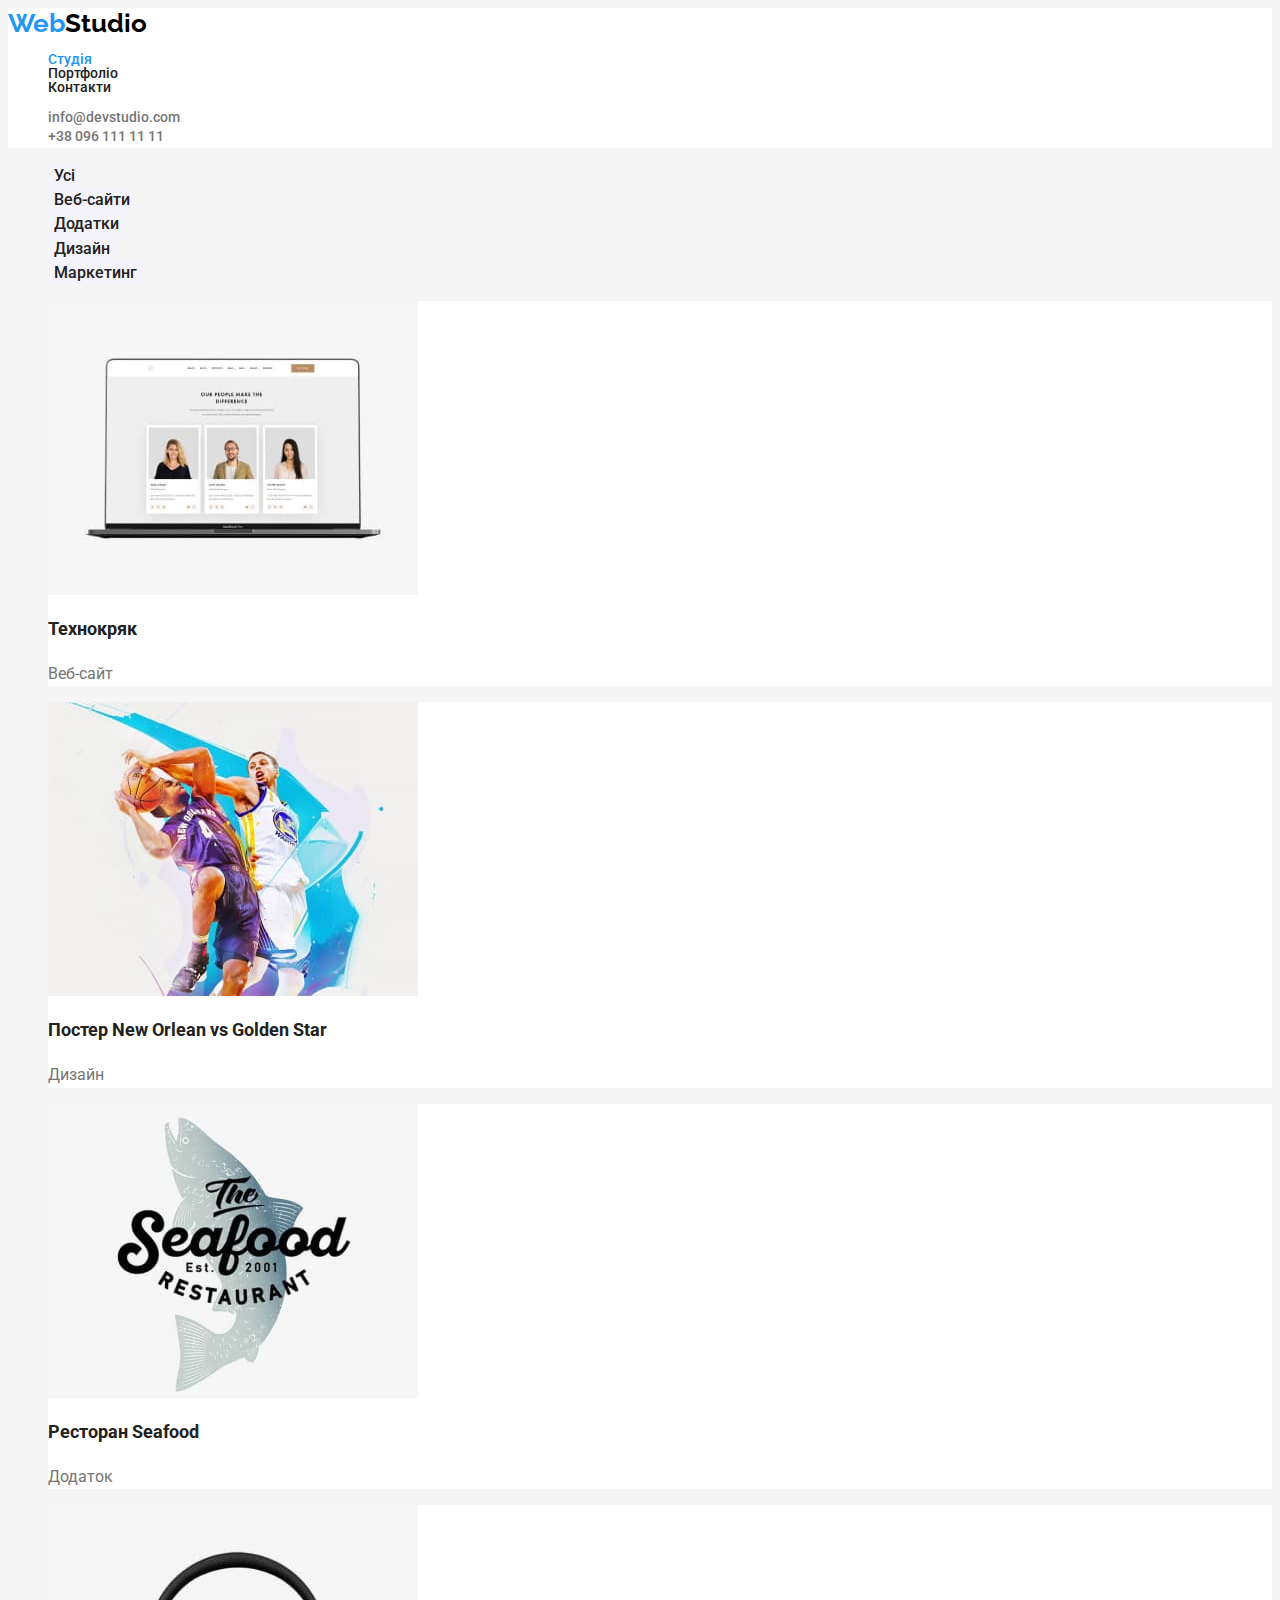
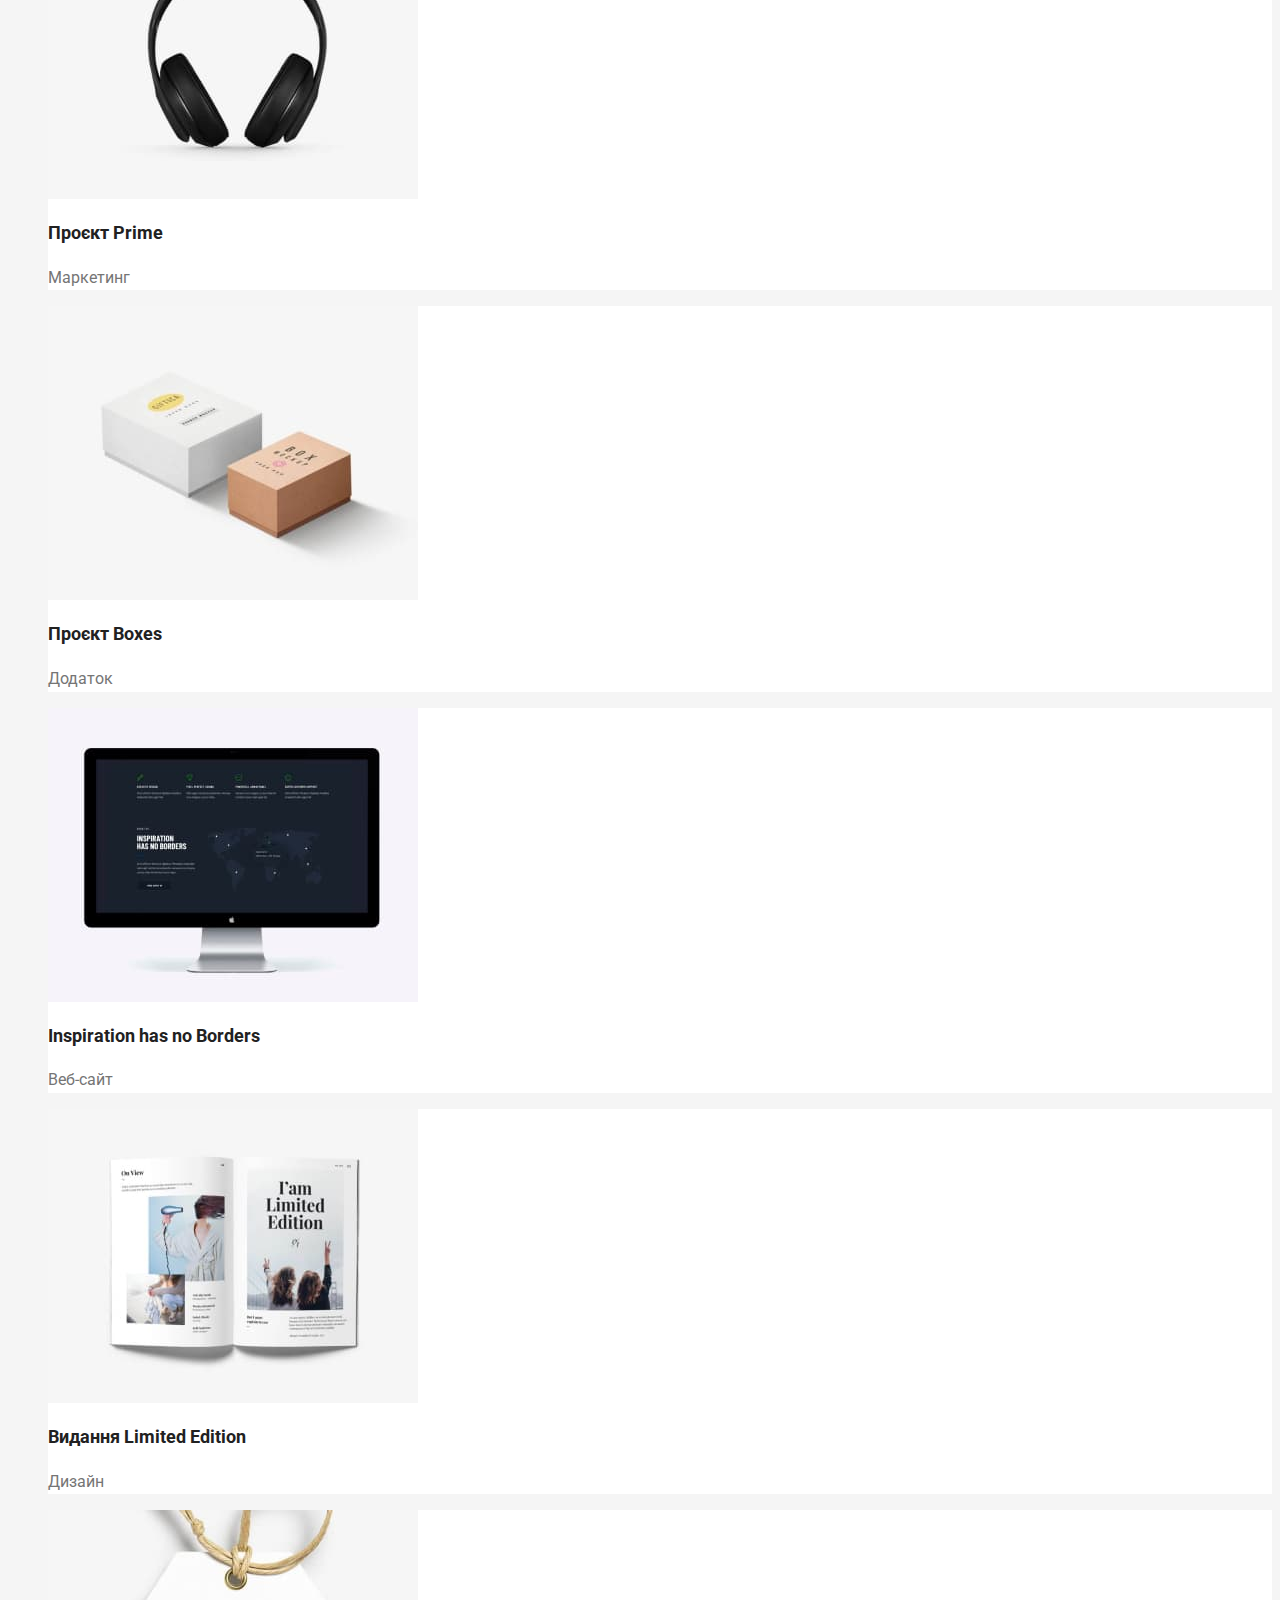
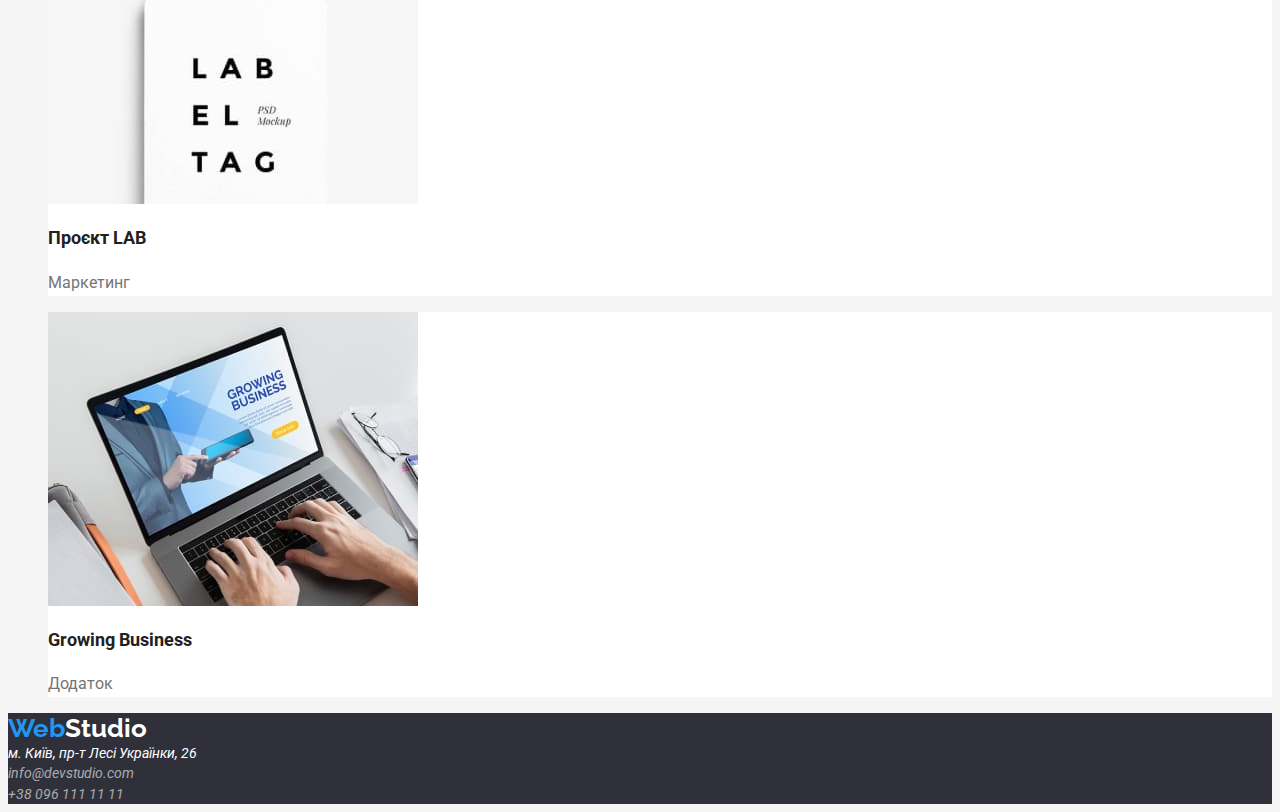
==== commit 7c1578e4: "Оформлення перед здачею д/з" ====
--- a/portfolio.html
+++ b/portfolio.html
@@ -17,97 +17,111 @@
     <!--Верхня лінія-->
     <header class="header-nav">
       <nav>
-        <a href="" class="logo" lang="en">Web<span class="logo-header">Studio</span></a>
+        <a href="" class="logo" lang="en"
+          >Web<span class="logo-header">Studio</span></a
+        >
         <ul class="site-nav">
-          <li><a href="" class="link">Студія</a></li>
+          <li><a href="./index.html" class="link current">Студія</a></li>
           <li><a href="./portfolio.html" class="link">Портфоліо</a></li>
           <li><a href="" class="link">Контакти</a></li>
         </ul>
       </nav>
       <ul class="contacts">
-        <li><a href="mailto:info@devstudio.com" class="contacts-link">info@devstudio.com</a></li>
-        <li><a href="tel:+380961111111" class="contacts-link">+38 096 111 11 11</a></li>
+        <li>
+          <a href="mailto:info@devstudio.com" class="contacts-link"
+            >info@devstudio.com</a
+          >
+        </li>
+        <li>
+          <a href="tel:+380961111111" class="contacts-link"
+            >+38 096 111 11 11</a
+          >
+        </li>
       </ul>
     </header>
 
-    <main>      
-      <!--<h1>Фільтри</h1>-->      
-      <section class="section">
-        <ul class="section-filters">
+    <main>
+      <!--<h1>Фільтри</h1>-->
+      <section class="filter-button">
+        <ul class="buttons">
           <li><button type="button" class="button-filters">Усі</button></li>
-          <li><button type="button" class="button-filters">Веб-сайти</button></li>
+          <li>
+            <button type="button" class="button-filters">Веб-сайти</button>
+          </li>
           <li><button type="button" class="button-filters">Додатки</button></li>
           <li><button type="button" class="button-filters">Дизайн</button></li>
-          <li><button type="button" class="button-filters">Маркетинг</button></li>
+          <li>
+            <button type="button" class="button-filters">Маркетинг</button>
+          </li>
         </ul>
       </section>
-      
-      <section class="section">
-        <ul>
-          <li>
+
+      <section class="section-filters">
+        <ul class="filter">
+          <li class="box">
+            <img src="./images/technoquack.jpg" alt="Технокряк" width="370" />
             <h2 class="section-title">Технокряк</h2>
             <p>Веб-сайт</p>
-            <img src="./images/technoquack.jpg" alt="Технокряк" width="370" />
           </li>
-          <li>
-            <h2 class="section-title">Постер New Orlean vs Golden Star</h2>
-            <p>Дизайн</p>
+          <li class="box">
             <img
               src="./images/poster.jpg"
               alt="Постер New Orlean vs Golden Star"
               width="370"
             />
+            <h2 class="section-title">Постер New Orlean vs Golden Star</h2>
+            <p>Дизайн</p>
           </li>
-          <li>
-            <h2 class="section-title">Ресторан Seafood</h2>
-            <p>Додаток</p>
+          <li class="box">
             <img
               src="./images/restaurant.jpg"
               alt="Ресторан Seafood"
               width="370"
             />
+            <h2 class="section-title">Ресторан Seafood</h2>
+            <p>Додаток</p>
           </li>
-          <li>
+          <li class="box">
+            <img src="./images/prime.jpg" alt="Проєкт Prime" width="370" />
             <h2 class="section-title">Проєкт Prime</h2>
             <p>Маркетинг</p>
-            <img src="./images/prime.jpg" alt="Проєкт Prime" width="370" />
           </li>
-          <li>
+          <li class="box">
+            <img src="./images/boxes.jpg" alt="Проєкт Boxes" width="370" />
             <h2 class="section-title">Проєкт Boxes</h2>
-            <p>Веб-сайт</p>
-            <img src="./images/boxes.jpg" alt="Проєкт Boxes" width="370" />
+            <p>Додаток</p>
           </li>
-          <li>
-            <h2 class="section-title">Inspiration has no Borders</h2>
-            <p></p>
+          <li class="box">
             <img
               src="./images/inspiration.jpg"
               alt="Inspiration has no Borders"
               width="370"
             />
+            <h2 class="section-title">Inspiration has no Borders</h2>
+            <p>Веб-сайт</p>
           </li>
-          <li>
-            <h2 class="section-title">Видання Limited Edition</h2>
-            <p>Дизайн</p>
+          <li class="box">
             <img
               src="./images/publishing-house.jpg"
               alt="Видання Limited Edition"
               width="370"
             />
+            <h2 class="section-title">Видання Limited Edition</h2>
+            <p>Дизайн</p>
           </li>
-          <li>
+          <li class="box">
+            <img src="./images/lab.jpg" alt="Проєкт LAB" width="370" />
             <h2 class="section-title">Проєкт LAB</h2>
             <p>Маркетинг</p>
-            <img src="./images/lab.jpg" alt="Проєкт LAB" width="370" />
           </li>
-          <li>
-            <h2 class="section-title">Growing Business</h2>
-            <p>Додаток</p>
+          <li class="box">
             <img
               src="./images/growing-business.jpg"
               alt="Growing Business"
               width="370"
             />
+            <h2 class="section-title">Growing Business</h2>
+            <p>Додаток</p>
           </li>
         </ul>
       </section>
@@ -115,10 +129,14 @@
 
     <!--Підвал-->
     <footer class="footer-nav">
-      <a href="" class="logo" lang="en">Web<span class="foorer-logo">Studio</span></a>
+      <a href="" class="logo" lang="en"
+        >Web<span class="foorer-logo">Studio</span></a
+      >
       <address>
-        <a href="" class="addres">м. Київ, пр-т Лесі Українки, 26</a>
-        <a href="mailto:info@devstudio.com" class="nav-link">info@devstudio.com</a>
+        <a href="" class="addres">м. Київ, пр-т Лесі Українки, 26</a><br />
+        <a href="mailto:info@devstudio.com" class="nav-link"
+          >info@devstudio.com</a
+        ><br />
         <a href="tel:+380961111111" class="nav-link">+38 096 111 11 11</a>
       </address>
     </footer>
--- a/css/styles.css
+++ b/css/styles.css
@@ -1,11 +1,12 @@
-/*основний колір #212121; */
-/*вторинний колір #757575; */
+/*основний колір тексту #212121; */
+/*колір тексту заголовка #757575; */
 /*акцент #2196F3; */
 /* колір h1, лого в футері та адреси #FFFFFF; */
 /*колір телефону та ел.адреси в футері rgba(255, 255, 255, 0.6);*/
+/*логотип #000000;*/
 /*колір основного фону #F5F5F5;*/
+/*вторинний колір фону #F5F4FA;*/
 /*колір шапки та футера #2F303A;*/
-/*вторинний колір фону #F5F4FA;*/
 
 /*
 font-family: 'Raleway', sans-serif;
@@ -16,57 +17,74 @@
   --primary-text-color: #212121;
   --title-text-color: #757575;
   --accent-color: #2196F3;
+  --subject-color: #FFFFFF;
+  --footer-link-color: rgba(255, 255, 255, 0.6);
+  --logo-color: #000000;
   --primary-bg-color: #F5F5F5;
-}
-
-* {
+  --secondary-bg-color: #F5F4FA;
+  --nav-bg-color: #2F303A;
+}
+
+/** {
   margin: 0;
   padding: 0;
-}
+}*/
+
+/*ul {
+  list-style: none;
+}*/
 
 body {
   font-family: 'Roboto', sans-serif;
   background-color: var(--primary-bg-color);
-  color: var(--title-text-color);  
-}
-
-ul {
-  list-style: none;
+  color: var(--title-text-color);
 }
 
 /*Верхня лінія*/
 .header-nav {
-  background-color: #FFFFFF;
+  background-color: var(--subject-color);
 }
 
 .header-nav a{
   text-decoration: none;
+  list-style: none;
 }
 
 .logo {
+  font-family: 'Raleway';
+  font-weight: 700;
   font-size: 26px;
-  line-height: 31px;
-  line-height: 100%;
-  letter-spacing: 3%;
-  color: var(--accent-color);
-  font-family: 'Raleway';
-  font-weight: 700;
+  /*line-height: 31px;*/
+  line-height: 1,1923;
+  /*line-height: 100%;*/
+  align-items: left;
+  vertical-align: top;
+  letter-spacing: 3%;
+  color: var(--accent-color);
 }
 
 .logo-header {
-  color: #000000;
+  color: var(--logo-color)
 }
 
 .site-nav .link,
-.section-filters .button {
+.filter-button.button {
   color: var(--primary-text-color);
 }
 
 .site-nav {
-  font-size: 14px;
-  line-height: 16px;
-  line-height: 100%;
+  font-weight: 500;
+  font-size: 14px;
+  /*line-height: 16px;*/
+  line-height: 1,1429;
+  line-height: 100%;
+  align-items: left;
+  vertical-align: top;
   letter-spacing: 2%;
+}
+
+.site-nav .link.current {
+  color: var(--accent-color);
 }
 
 .site-nav,
@@ -75,10 +93,24 @@
   color: var(--accent-color);
 }
 
+.site-nav,
+.contacts,
+.section-text,
+.work,
+.user,
+.buttons,
+.filter {
+  list-style: none;
+}
+
 .contacts .contacts-link {
-  font-size: 14px;
-  line-height: 16px;
-  line-height: 100%;
+  font-weight: 500;
+  font-size: 14px;
+  /*line-height: 16px;*/
+  line-height: 1,1429;
+  line-height: 100%;
+  align-items: left;
+  vertical-align: top;
   letter-spacing: 2%;
   color: var(--title-text-color);
 }
@@ -90,30 +122,41 @@
 
 /*Шапка*/
 .hero {
-  background-color: #2F303A;
+  background-color: var(--nav-bg-color);
 }
 
 .hero-title {
+  font-weight: 900;
   font-size: 44px;
-  line-height: 60px;
+  /*line-height: 60px;*/
+  line-height: 1,3636;
   line-height: 116%;
+  align-items: center;
+  vertical-align: top;
   letter-spacing: 6%;
-  color: #FFFFFF;
+  color: var(--subject-color);
 }
 
 .hero-button {
-  font-size: 16px;
-  line-height: 30px;
+  font-family: 'Roboto';
+  font-weight: 700;
+  font-size: 16px;
+  /*line-height: 30px;*/
+  line-height: 1,875;
   line-height: 160%;
+  align-items: center;
+  vertical-align: center;
   letter-spacing: 6%;
-  color: #FFFFFF;
+  color: var(--subject-color);
   background-color: var(--accent-color);
+  border: none;
+  cursor: pointer;
 }
 
 .hero-button:hover,
 .hero-button:focus {
   color: var(--primary-text-color);
-  background-color: #F5F4FA;
+  background-color: var(--secondary-bg-color);
 }
 
 
@@ -128,36 +171,45 @@
 }
 
 .feature-title {
-  font-size: 14px;
-  line-height: 16px;
-  line-height: 100%;
+  font-weight: 700;
+  font-size: 14px;
+  /*line-height: 16px;*/
+  line-height: 1,1429;
+  line-height: 100%;
+  align-items: left;
+  vertical-align: top;
   letter-spacing: 3%;
 }
 
 .section-text p {
   font-size: 14px;
-  line-height: 24px;
+  /*line-height: 24px;*/
+  line-height: 1,7143;
   line-height: 146%;
+  align-items: left;
+  vertical-align: top;
   letter-spacing: 3%;
 }
 
 
 /*Чим ми займаємося*/
+.heading {
+  font-weight: 700;
+  font-size: 36px;
+  /*line-height: 42px;*/
+  line-height: 1, 1667;
+  line-height: 100%;
+  align-items: center;
+  vertical-align: top;
+  letter-spacing: 3%;
+}
 .section-work .heading {
   color: var(--primary-text-color);
 }
-
-.header {
-  font-size: 36px;
-  line-height: 42px;
-  line-height: 100%;
-  letter-spacing: 3%;
-}
-
 
 /*Наша команда*/
 .section-user {
-  background-color: #F5F4FA;
+  background-color: var(--secondary-bg-color);
 }
 
 .section-user .heading {
@@ -165,49 +217,52 @@
 }
 
 .section-title {
-  color: var(--primary-text-color);
-}
-
-.section .section-list {  
-  font-size: 16px;
-  line-height: 19px;
-  line-height: 100%;
+  font-weight: 500;
+  font-size: 16px;
+  /*line-height: 19px;*/
+  line-height: 1,1875;
+  line-height: 100%;
+  align-items: center;
+  vertical-align: top;
+  letter-spacing: 3%;
+  color: var(--primary-text-color);
+}
+.section-user p {
+  font-size: 16px;
+  /*line-height: 19px;*/
+  line-height: 1,1875;
+  line-height: 100%;
+  align-items: center;
+  vertical-align: top;
   letter-spacing: 3%;
 }
 
 /*Футер*/
 .footer-nav {
-  background-color: #2F303A;
-}
-/*
-.logo {
-  font-size: 26px;
-  line-height: 31px;
-  line-height: 100%;
-  letter-spacing: 3%;
-  color: var(--accent-color);
-  font-family: 'Raleway';
-  font-weight: 700;
-}
-
-.logo-header {
-  color: #000000;
-}
-*/
+  background-color: var(--nav-bg-color);
+}
+
 .footer-nav a{
   text-decoration: none;
 }
-.foorer-logo {
-  color: #000000;
+.foorer-logo,
+.addres {
+  color: var(--subject-color);
+}
+.nav-link {
+  color: var(--footer-link-color);
 }
 
 .addres,
 .nav-link {
-  font-size: 14px;
-  line-height: 24px;
+  font-weight: 400;
+  font-size: 14px;
+  /*line-height: 24px;*/
+  line-height: 1,7143;
   line-height: 146%;
-  letter-spacing: 3%;
-  color: rgba(255, 255, 255, 0.6);  
+  align-items: left;
+  vertical-align: top;
+  letter-spacing: 3%;
 }
 
 .addres:hover,
@@ -219,15 +274,51 @@
 
 
 
-
-/*Фільтри*/
-.section-filters .button-filters {
-  color: var(--primary-text-color);
-  background-color: #F5F4FA;
-}
-
-.section-filters .button-filters:hover,
+/*Портфоліо*/
+
+.button-filters {
+  font-family: 'Roboto';
+  font-weight: 500;
+  font-size: 16px;
+  /*line-height: 26px;*/
+  line-height: 1,625;
+  line-height: 139%;
+  align-items: center;
+  vertical-align: top;
+  letter-spacing: 3%;
+  color: var(--primary-text-color);
+  background-color: var(--secondary-bg-color);
+  border: none;
+  cursor: pointer;
+}
+
+.button-filters:hover,
 .button-filters:focus {
-  color: #FFFFFF;
+  color: var(--subject-color);
   background-color: var(--accent-color);
+}
+
+.section-filters .box {
+  background-color: var(--subject-color);
+}
+
+.section-title {
+  font-weight: 700;
+  font-size: 18px;
+  /*line-height: 36px;*/
+  line-height: 2;
+  line-height: 171%;
+  align-items: left;
+  vertical-align: top;
+  letter-spacing: 6%;
+}
+
+.section-filters p {
+  font-size: 16px;
+  /*line-height: 30px;*/
+  line-height: 1,875;
+  line-height: 160%;
+  align-items: left;
+  vertical-align: top;
+  letter-spacing: 3%;
 }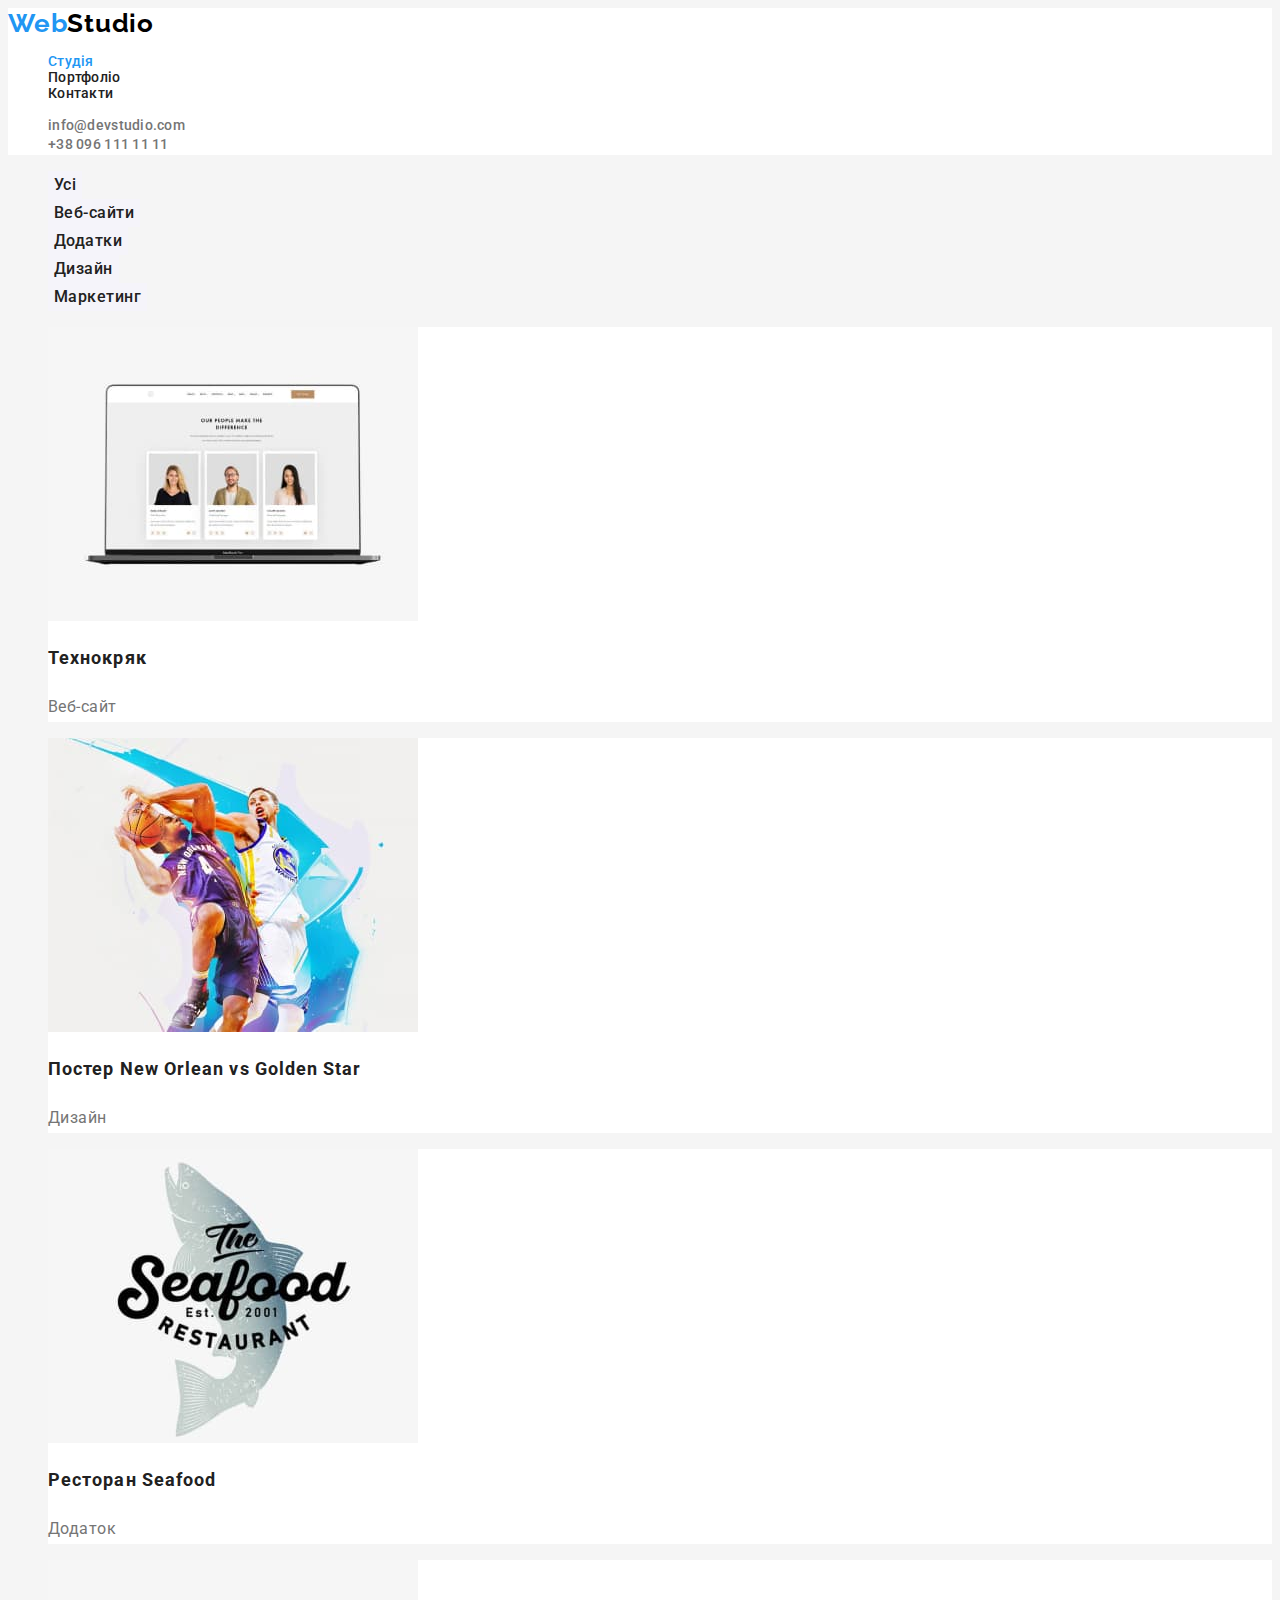
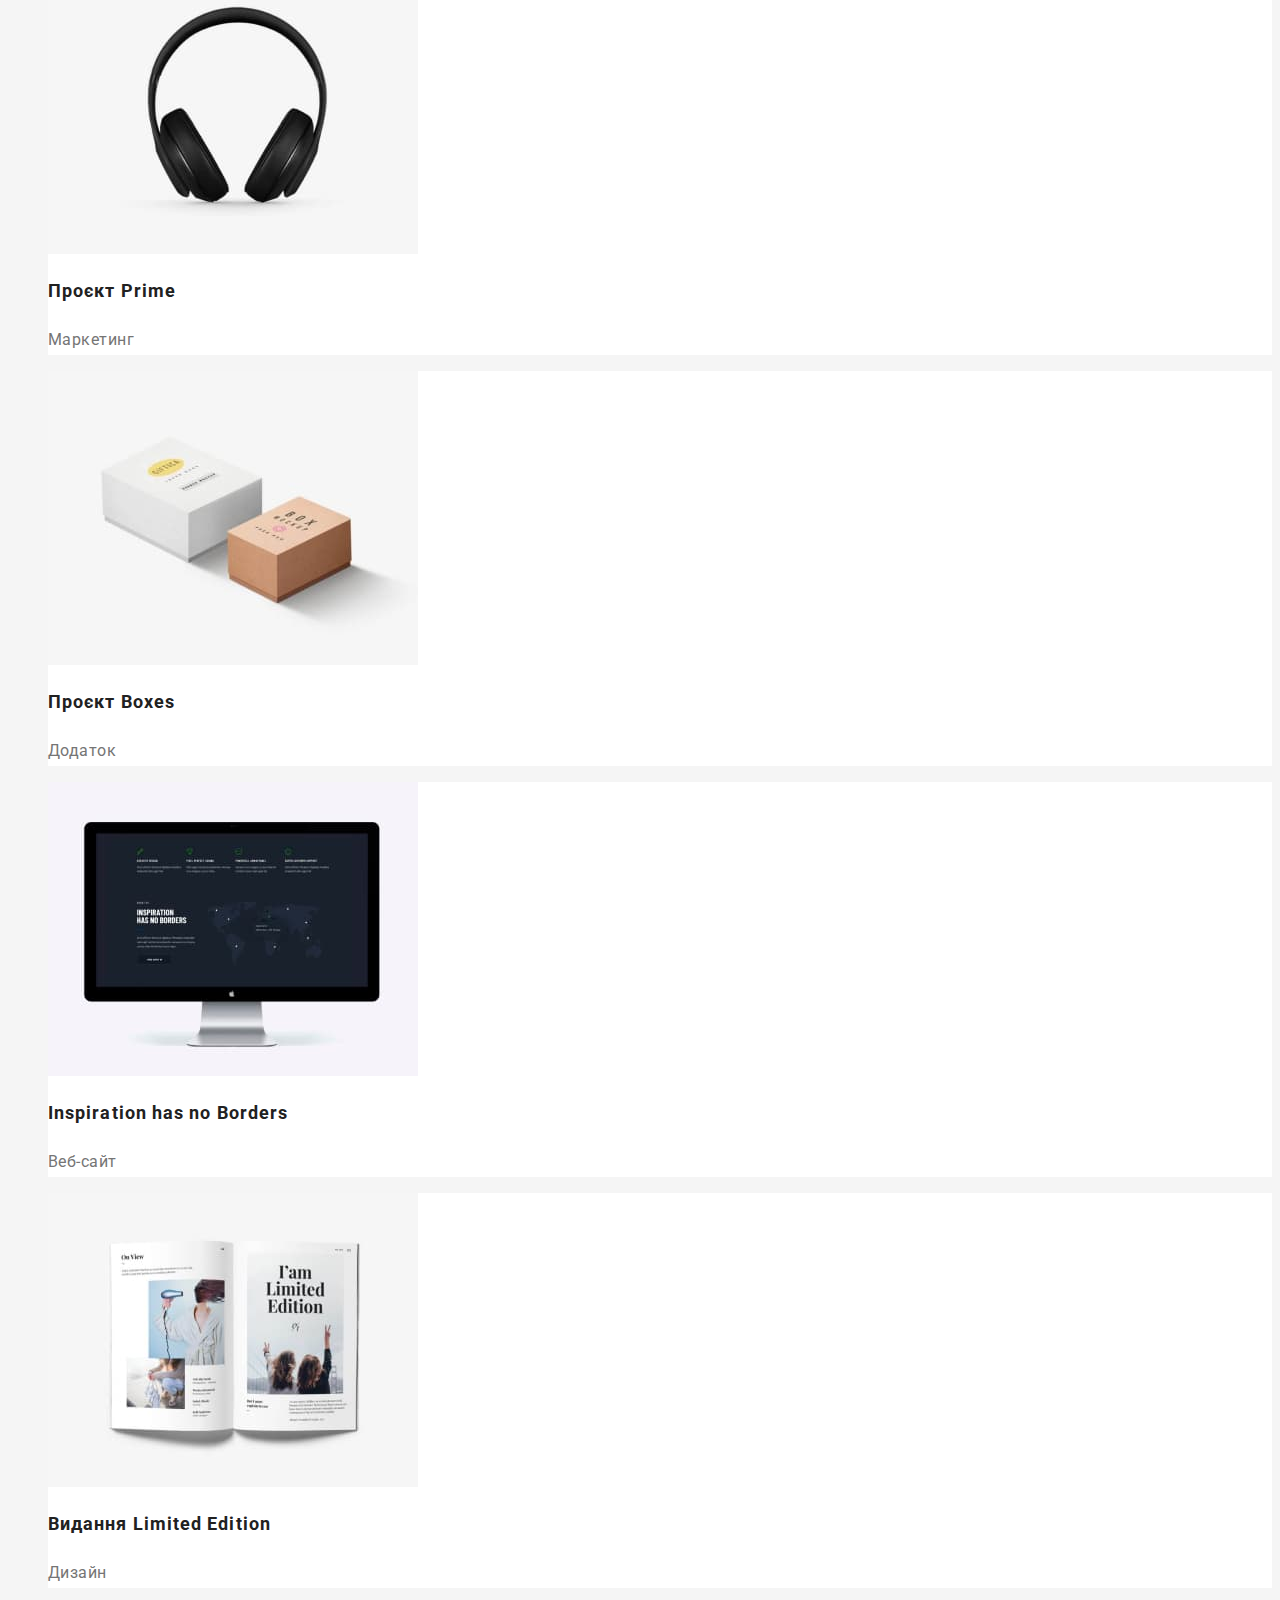
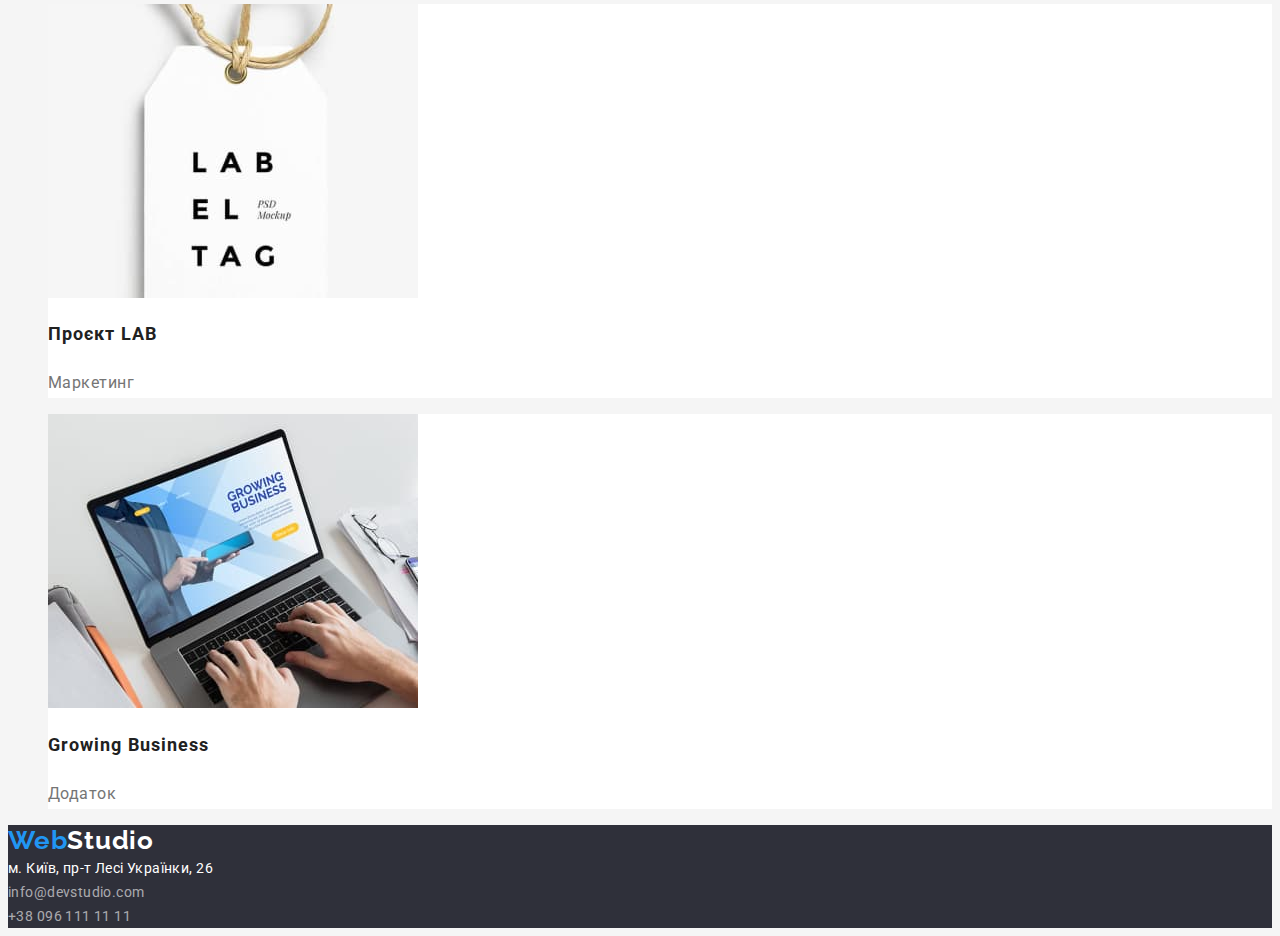
==== commit efdc5fd5: "Внесла виправлення в д/з 2" ====
--- a/portfolio.html
+++ b/portfolio.html
@@ -54,9 +54,7 @@
             <button type="button" class="button-filters">Маркетинг</button>
           </li>
         </ul>
-      </section>
 
-      <section class="section-filters">
         <ul class="filter">
           <li class="box">
             <img src="./images/technoquack.jpg" alt="Технокряк" width="370" />
--- a/css/styles.css
+++ b/css/styles.css
@@ -30,10 +30,6 @@
   padding: 0;
 }*/
 
-/*ul {
-  list-style: none;
-}*/
-
 body {
   font-family: 'Roboto', sans-serif;
   background-color: var(--primary-bg-color);
@@ -51,15 +47,13 @@
 }
 
 .logo {
-  font-family: 'Raleway';
+  font-family: 'Raleway', sans-serif;
   font-weight: 700;
   font-size: 26px;
-  /*line-height: 31px;*/
-  line-height: 1,1923;
-  /*line-height: 100%;*/
-  align-items: left;
-  vertical-align: top;
-  letter-spacing: 3%;
+  line-height: 1.1923;
+  align-items: left;
+  vertical-align: top;
+  letter-spacing: 0.03em;
   color: var(--accent-color);
 }
 
@@ -68,19 +62,17 @@
 }
 
 .site-nav .link,
-.filter-button.button {
+.buttons .button {
   color: var(--primary-text-color);
 }
 
 .site-nav {
   font-weight: 500;
   font-size: 14px;
-  /*line-height: 16px;*/
-  line-height: 1,1429;
-  line-height: 100%;
-  align-items: left;
-  vertical-align: top;
-  letter-spacing: 2%;
+  line-height: 1.1429;
+  align-items: left;
+  vertical-align: top;
+  letter-spacing: 0.02em;
 }
 
 .site-nav .link.current {
@@ -106,12 +98,10 @@
 .contacts .contacts-link {
   font-weight: 500;
   font-size: 14px;
-  /*line-height: 16px;*/
-  line-height: 1,1429;
-  line-height: 100%;
-  align-items: left;
-  vertical-align: top;
-  letter-spacing: 2%;
+  line-height: 1.1429;
+  align-items: left;
+  vertical-align: top;
+  letter-spacing: 0.02em;
   color: var(--title-text-color);
 }
 
@@ -128,12 +118,10 @@
 .hero-title {
   font-weight: 900;
   font-size: 44px;
-  /*line-height: 60px;*/
-  line-height: 1,3636;
-  line-height: 116%;
-  align-items: center;
-  vertical-align: top;
-  letter-spacing: 6%;
+  line-height: 1.3636;
+  align-items: center;
+  vertical-align: top;
+  letter-spacing: 0.06em;
   color: var(--subject-color);
 }
 
@@ -141,12 +129,10 @@
   font-family: 'Roboto';
   font-weight: 700;
   font-size: 16px;
-  /*line-height: 30px;*/
-  line-height: 1,875;
-  line-height: 160%;
+  line-height: 1.875;
   align-items: center;
   vertical-align: center;
-  letter-spacing: 6%;
+  letter-spacing: 0.06em;
   color: var(--subject-color);
   background-color: var(--accent-color);
   border: none;
@@ -171,37 +157,29 @@
 }
 
 .feature-title {
-  font-weight: 700;
-  font-size: 14px;
-  /*line-height: 16px;*/
-  line-height: 1,1429;
-  line-height: 100%;
-  align-items: left;
-  vertical-align: top;
-  letter-spacing: 3%;
+  font-size: 14px;
+  line-height: 1.1429;
+  align-items: left;
+  vertical-align: top;
+  letter-spacing: 0.03em;
 }
 
 .section-text p {
   font-size: 14px;
-  /*line-height: 24px;*/
-  line-height: 1,7143;
-  line-height: 146%;
-  align-items: left;
-  vertical-align: top;
-  letter-spacing: 3%;
+  line-height: 1.7143;
+  align-items: left;
+  vertical-align: top;
+  letter-spacing: 0.03em;
 }
 
 
 /*Чим ми займаємося*/
 .heading {
-  font-weight: 700;
   font-size: 36px;
-  /*line-height: 42px;*/
-  line-height: 1, 1667;
-  line-height: 100%;
-  align-items: center;
-  vertical-align: top;
-  letter-spacing: 3%;
+  line-height: 1.1667;
+  align-items: center;
+  vertical-align: top;
+  letter-spacing: 0.03em;
 }
 .section-work .heading {
   color: var(--primary-text-color);
@@ -216,25 +194,21 @@
   color: var(--primary-text-color);
 }
 
-.section-title {
-  font-weight: 500;
-  font-size: 16px;
-  /*line-height: 19px;*/
-  line-height: 1,1875;
-  line-height: 100%;
-  align-items: center;
-  vertical-align: top;
-  letter-spacing: 3%;
+.user-title {
+  font-weight: 500;
+  font-size: 16px;
+  line-height: 1.1875;
+  align-items: center;
+  vertical-align: top;
+  letter-spacing: 0.03em;
   color: var(--primary-text-color);
 }
 .section-user p {
   font-size: 16px;
-  /*line-height: 19px;*/
-  line-height: 1,1875;
-  line-height: 100%;
-  align-items: center;
-  vertical-align: top;
-  letter-spacing: 3%;
+  line-height: 1.1875;
+  align-items: center;
+  vertical-align: top;
+  letter-spacing: 0.03em;
 }
 
 /*Футер*/
@@ -255,14 +229,12 @@
 
 .addres,
 .nav-link {
-  font-weight: 400;
-  font-size: 14px;
-  /*line-height: 24px;*/
-  line-height: 1,7143;
-  line-height: 146%;
-  align-items: left;
-  vertical-align: top;
-  letter-spacing: 3%;
+  font-size: 14px;
+  line-height: 1.7143;
+  align-items: left;
+  vertical-align: top;
+  letter-spacing: 0.03em;
+  font-style: normal;
 }
 
 .addres:hover,
@@ -280,12 +252,10 @@
   font-family: 'Roboto';
   font-weight: 500;
   font-size: 16px;
-  /*line-height: 26px;*/
-  line-height: 1,625;
-  line-height: 139%;
-  align-items: center;
-  vertical-align: top;
-  letter-spacing: 3%;
+  line-height: 1.625;
+  align-items: center;
+  vertical-align: top;
+  letter-spacing: 0.03em;
   color: var(--primary-text-color);
   background-color: var(--secondary-bg-color);
   border: none;
@@ -298,27 +268,23 @@
   background-color: var(--accent-color);
 }
 
-.section-filters .box {
+.filter .box {
   background-color: var(--subject-color);
 }
 
 .section-title {
-  font-weight: 700;
   font-size: 18px;
-  /*line-height: 36px;*/
   line-height: 2;
-  line-height: 171%;
-  align-items: left;
-  vertical-align: top;
-  letter-spacing: 6%;
-}
-
-.section-filters p {
-  font-size: 16px;
-  /*line-height: 30px;*/
-  line-height: 1,875;
-  line-height: 160%;
-  align-items: left;
-  vertical-align: top;
-  letter-spacing: 3%;
+  align-items: left;
+  vertical-align: top;
+  letter-spacing: 0.06em;
+  color: var(--primary-text-color)
+}
+
+.filter p {
+  font-size: 16px;
+  line-height: 1.875;
+  align-items: left;
+  vertical-align: top;
+  letter-spacing: 0.03em;
 }